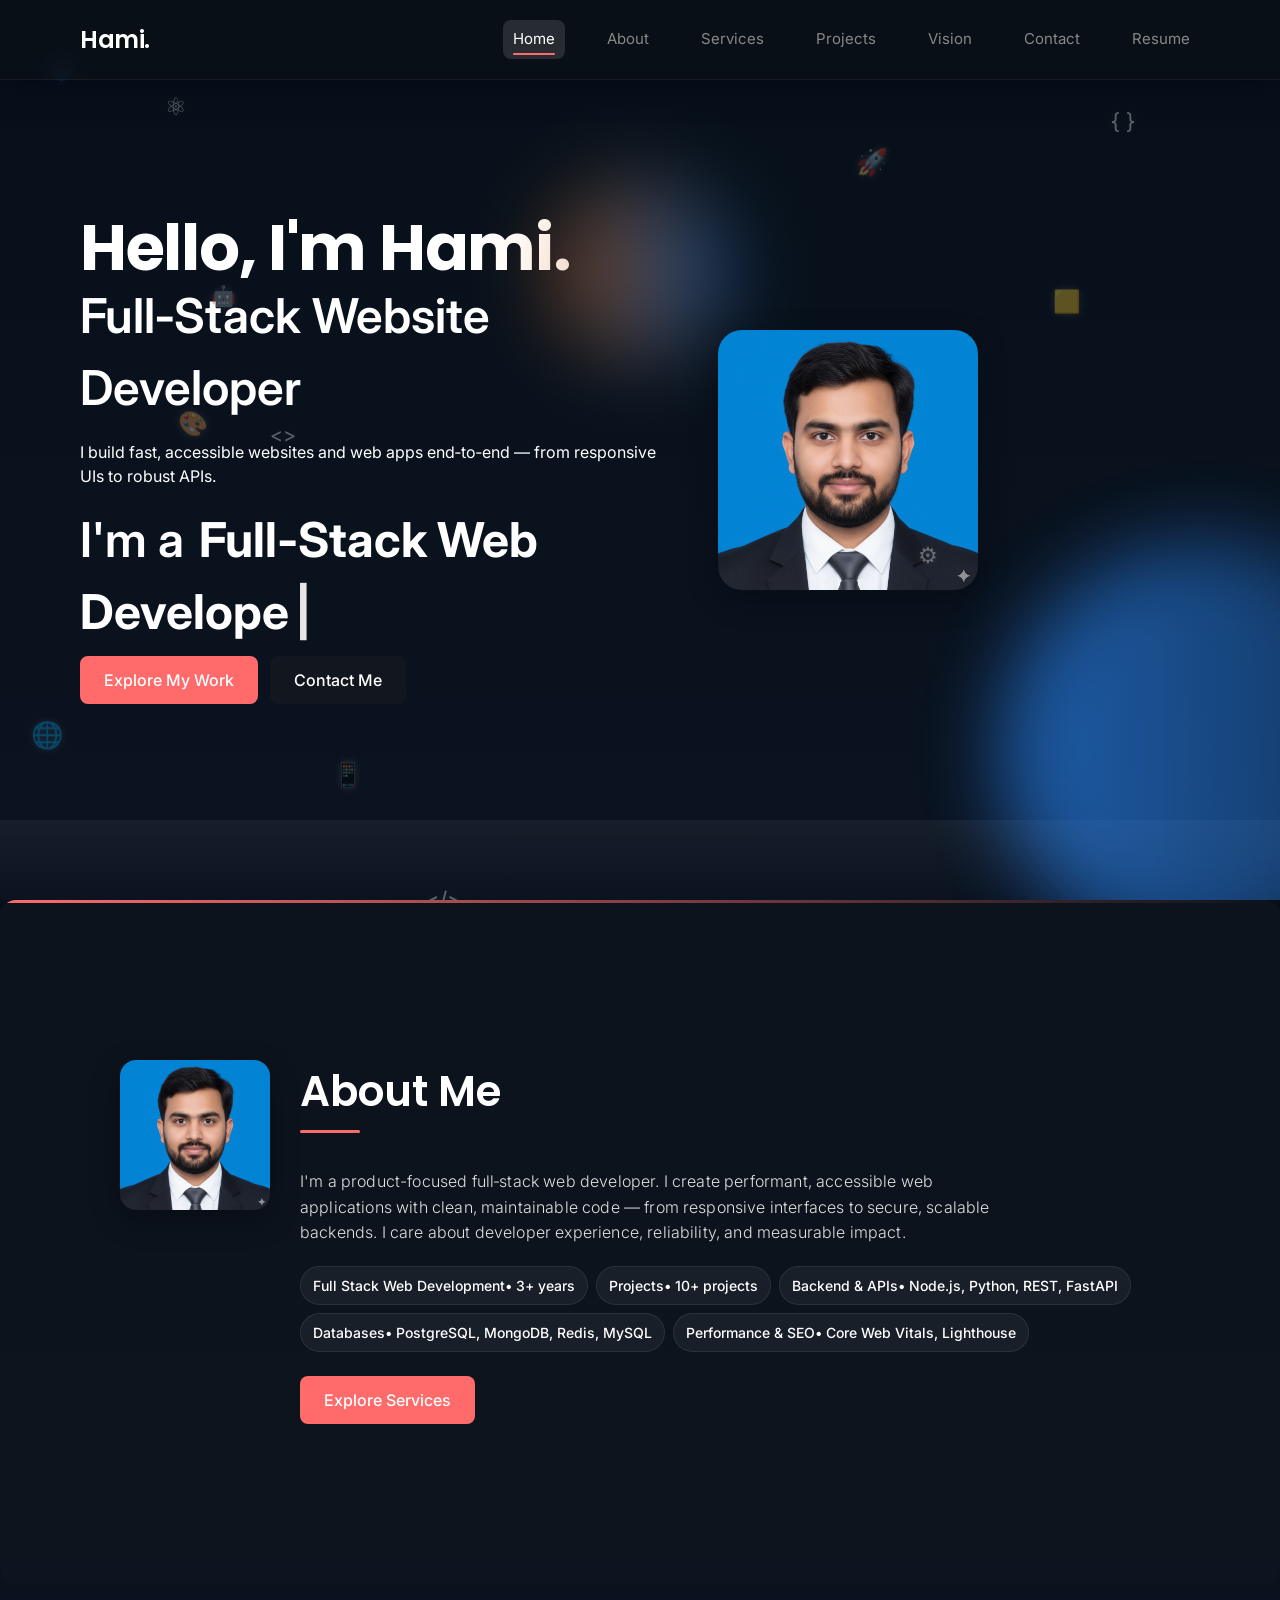
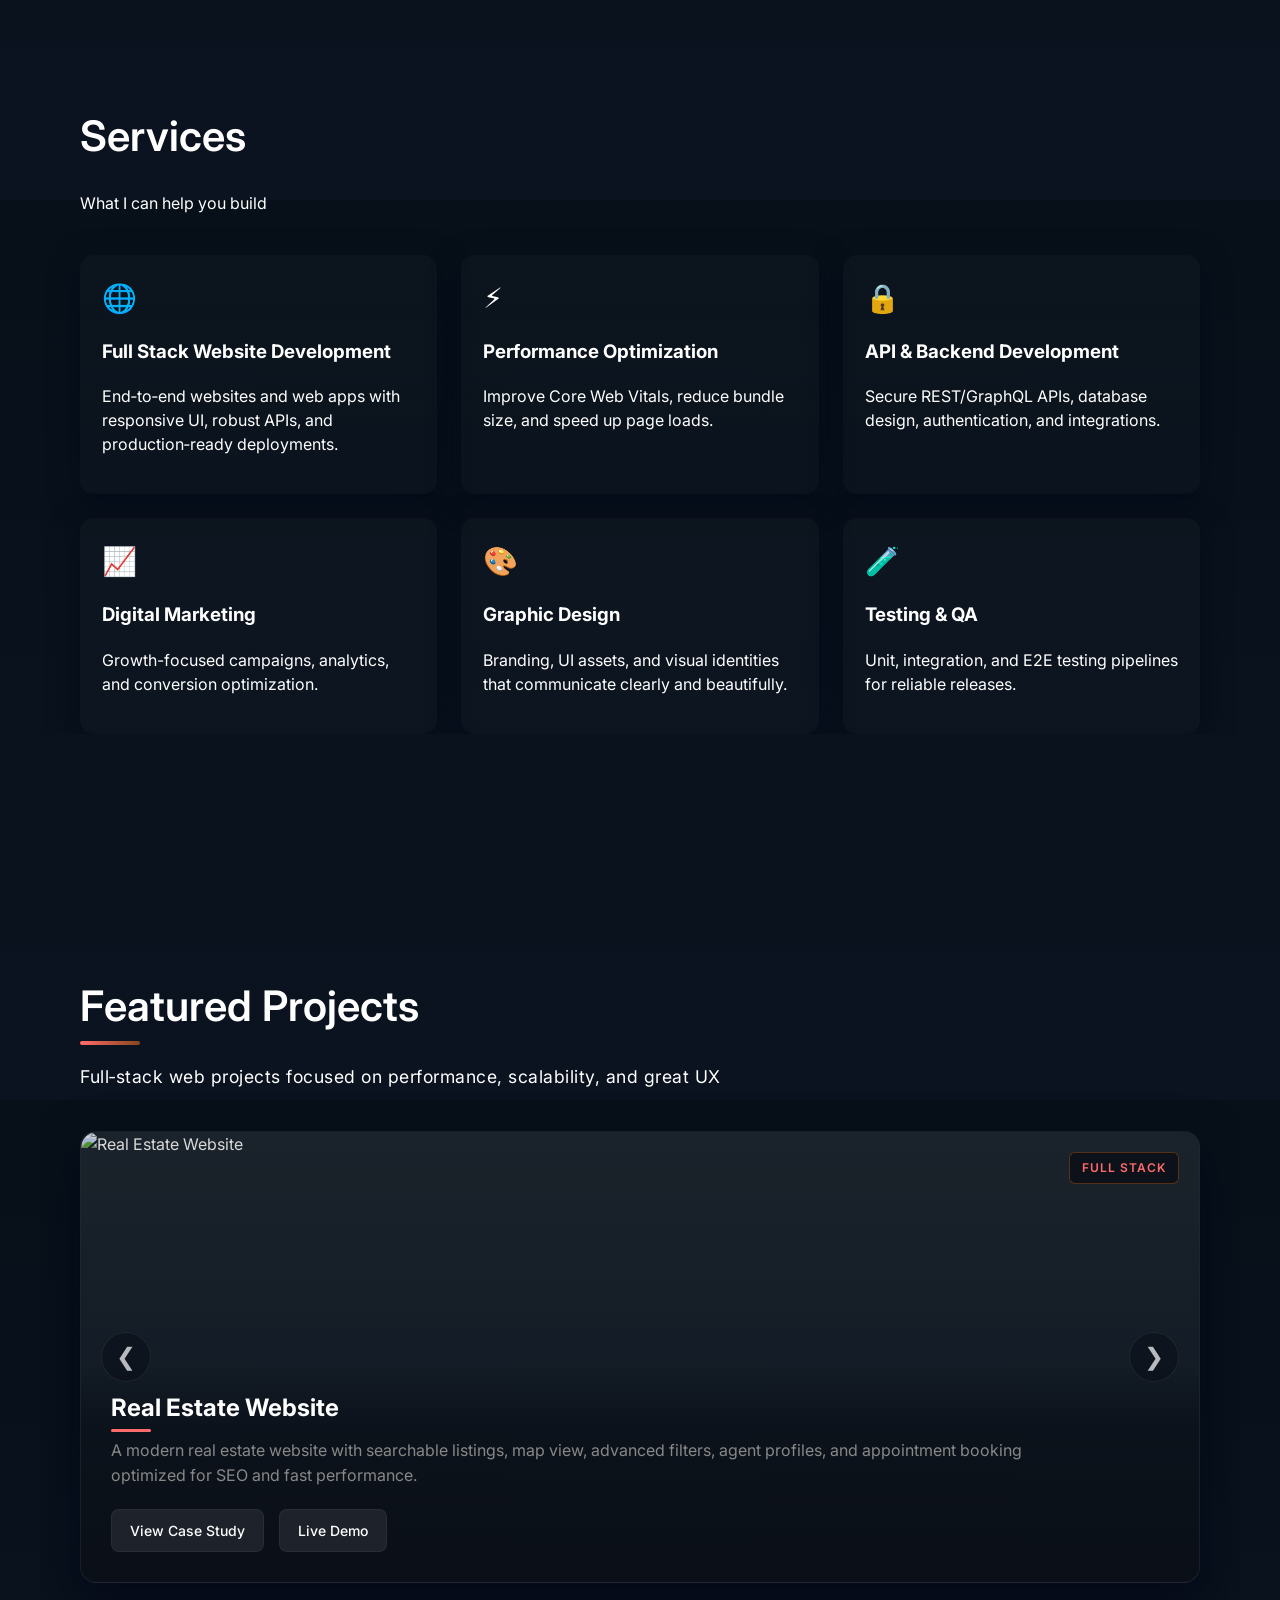
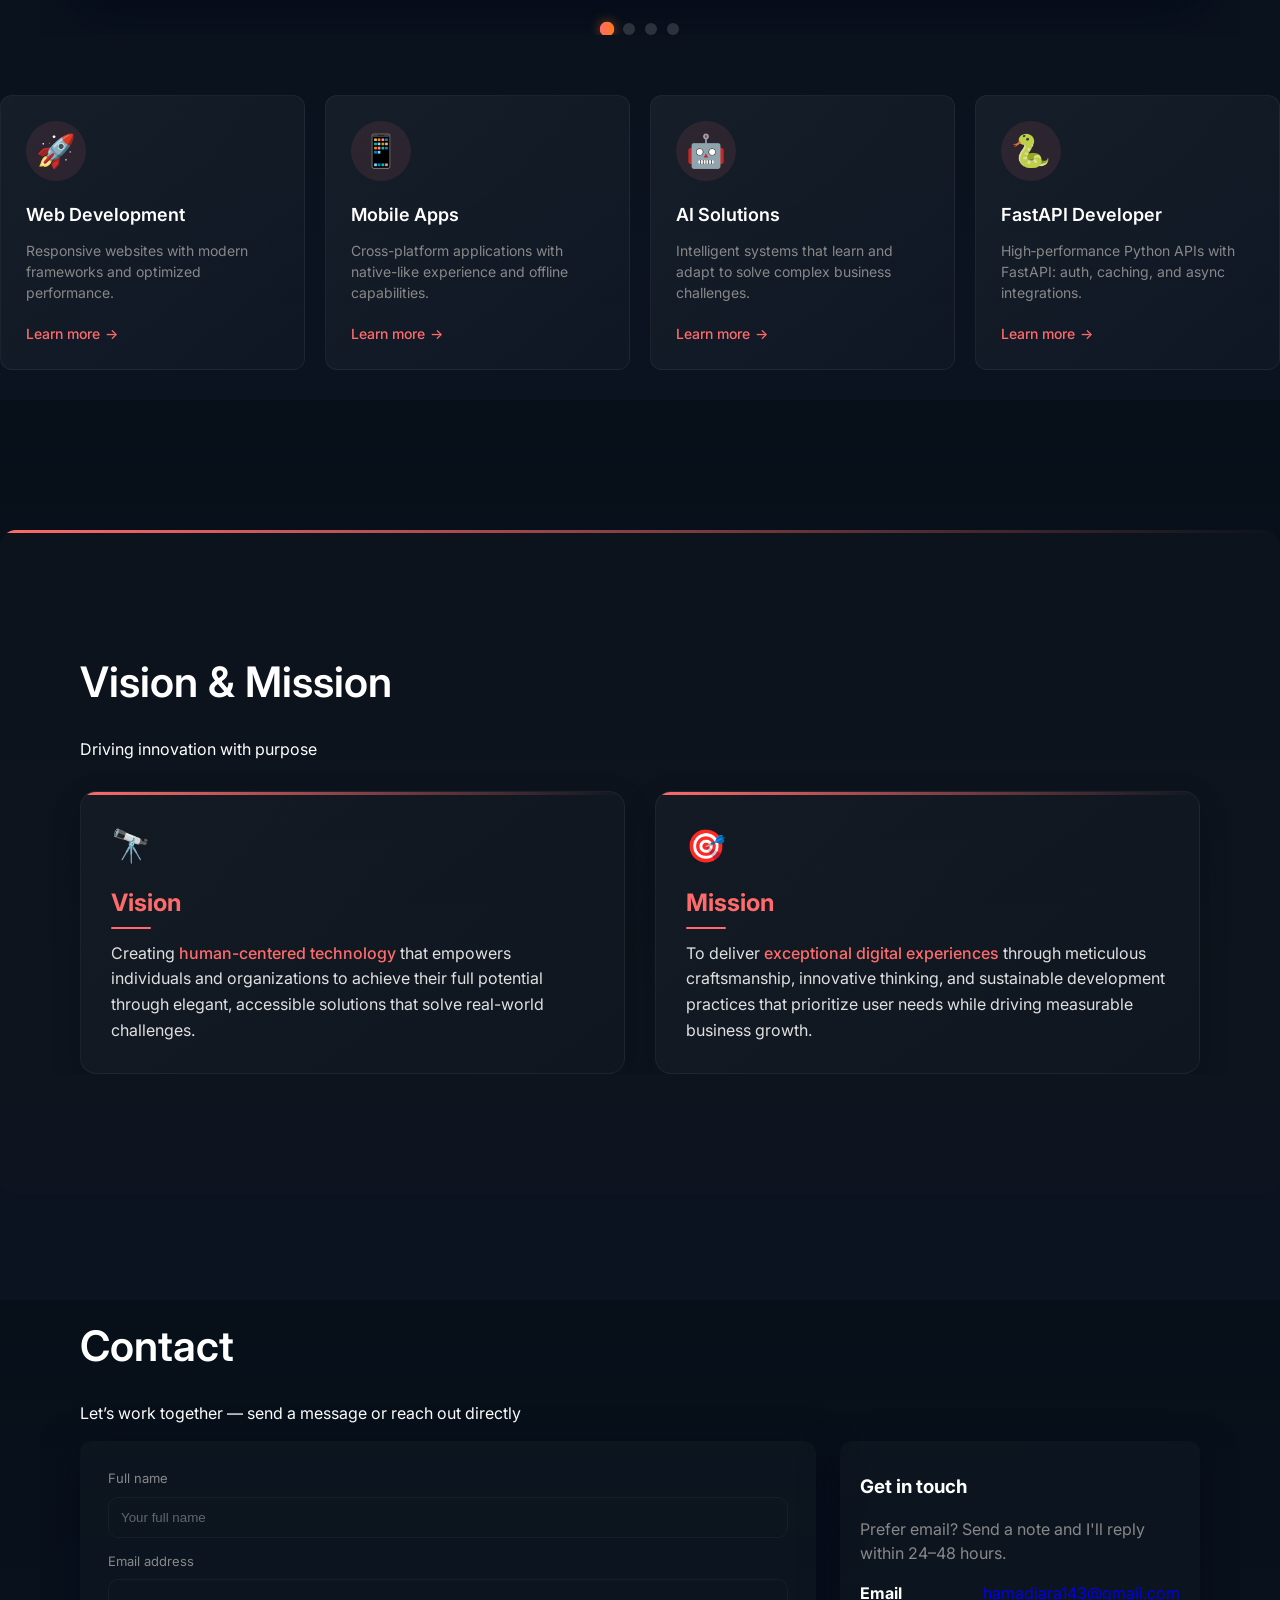
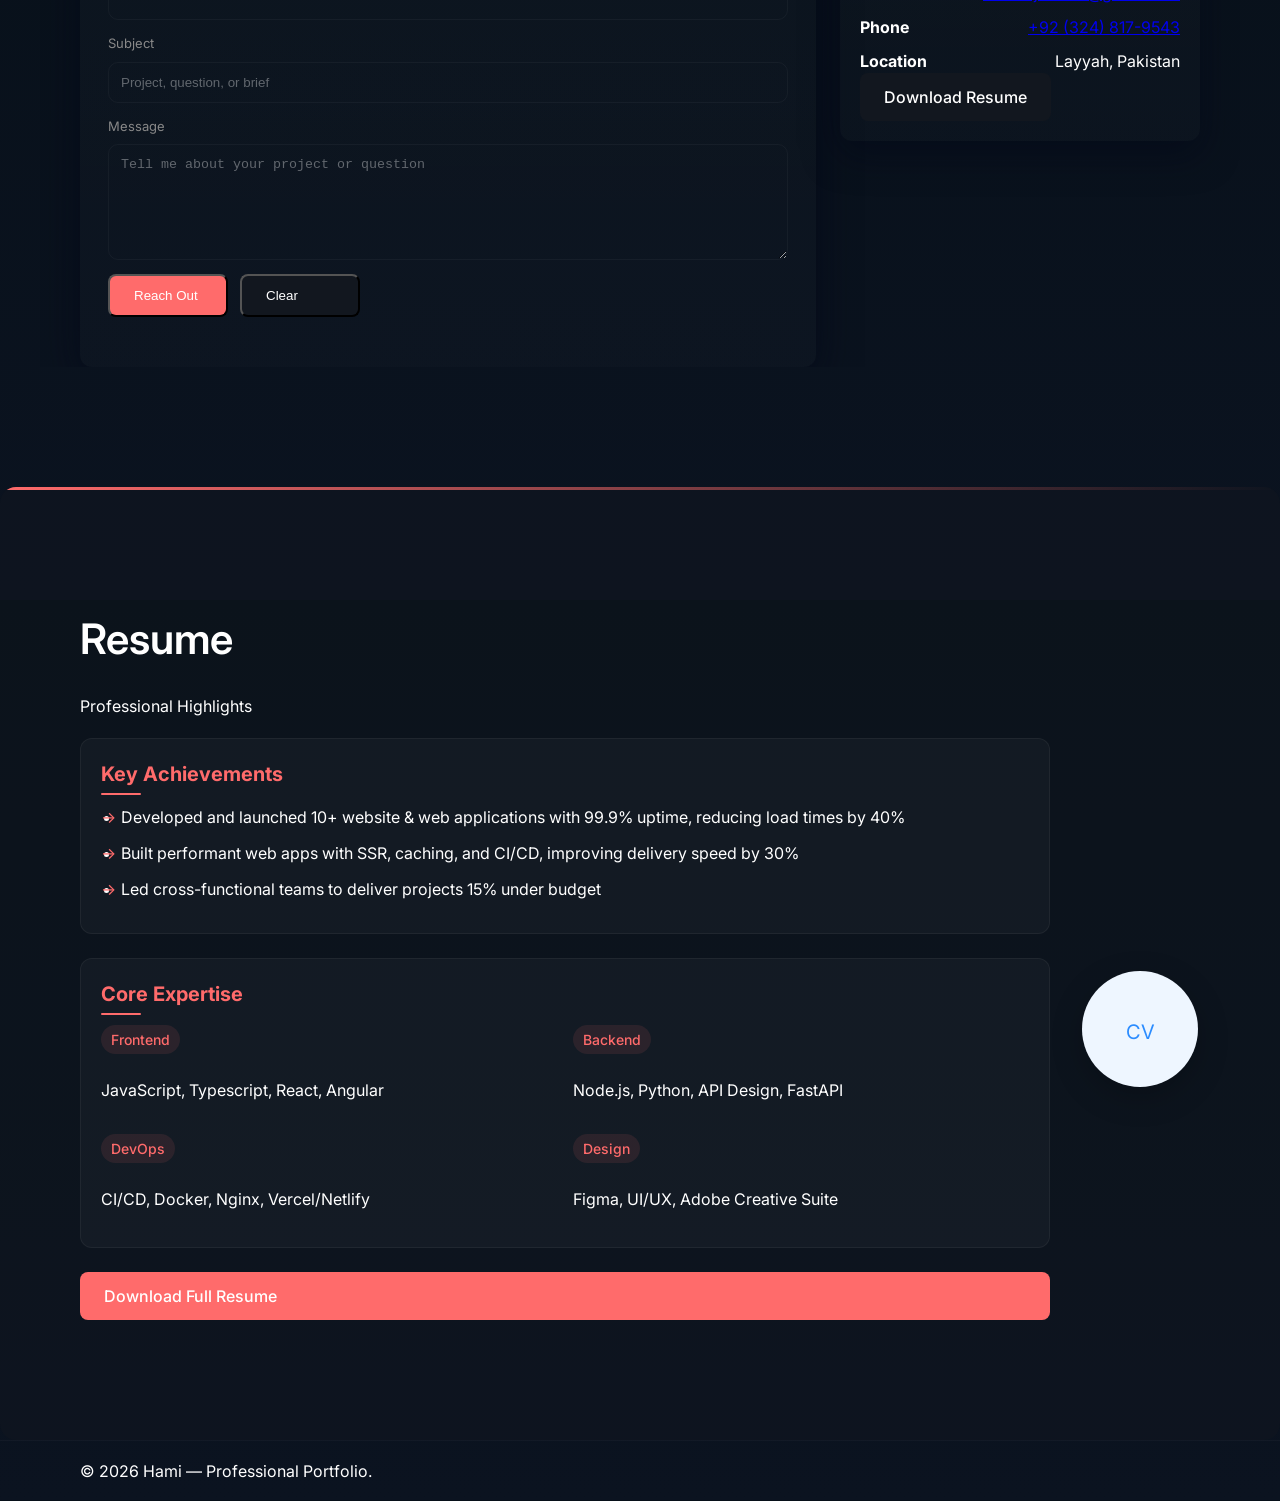
==== hamadh-main/index.html @ ce5cf619 "Add files via upload" ====
<!doctype html>
<html lang="en">
<head> 
  <meta charset="utf-8" />
  <meta name="viewport" content="width=device-width, initial-scale=1, maximum-scale=5" />
  <meta name="theme-color" content="#0a0f17" />
  <meta name="apple-mobile-web-app-capable" content="yes" />
  <meta name="apple-mobile-web-app-status-bar-style" content="black-translucent" />
  <title>Hami</title>
  <link rel="preconnect" href="https://fonts.gstatic.com" crossorigin>
  <link href="https://fonts.googleapis.com/css2?family=Inter:wght@300;400;600;700;800&family=Poppins:wght@600;700&display=swap" rel="stylesheet">
  <link rel="stylesheet" href="css/styles.css">
  <link rel="stylesheet" href="css/animations.css">
  <link rel="stylesheet" href="css/slider.css">
  <link rel="stylesheet" href="css/mobile-nav.css">
  <link rel="stylesheet" href="css/skills.css">
  <link rel="stylesheet" href="css/about.css">
  <link rel="stylesheet" href="css/button-fix.css">
  <link rel="stylesheet" href="css/responsive.css">
  <link rel="stylesheet" href="css/resume.css">
  <link rel="stylesheet" href="css/vision.css">
  <link rel="stylesheet" href="css/projects.css">
  <meta name="description" content="Professional portfolio of a Full-Stack Website Developer. Showcasing modern websites, web apps, APIs, and performance-focused development.">
</head>
<body>
  <header class="site-header">
    <div class="container header-inner">
      <a class="logo" href="#">Hami<span class="accent">.</span></a>
      <nav class="nav" id="nav">
        <a href="#hero">Home</a>
        <a href="#about">About</a>
        <a href="#services">Services</a>
        <a href="#projects">Projects</a>
        <a href="#vision">Vision</a>
        <a href="#contact">Contact</a>
        <a href="#resume" class="">Resume</a>
      </nav>
      <button class="nav-toggle" id="navToggle" aria-label="Toggle navigation">
        <span></span><span></span><span></span>
      </button>
    </div>
  </header>

  <main>
    <section id="hero" class="hero">
      <div class="container hero-inner">
        <div class="hero-copy animate" data-delay="0">
          <h1 class="headline">Hello, I'm Hami.</h1>
          <p class="subhead">Full‑Stack Website Developer</p>
          <p class="lead">I build fast, accessible websites and web apps end‑to‑end — from responsive UIs to robust APIs.</p>
          <p class="subhead small roles-wrap">I'm a <span id="roles" data-roles="Full-Stack Web Developer,Frontend Developer,Backend Developer,Web Performance Engineer"></span></p>
          <div class="hero-ctas">
            <a href="#projects" class="btn primary">Explore My Work</a>
            <a href="#contact" class="btn ghost">Contact Me</a>
          </div>
        </div>
  <div class="hero-media animate" data-delay="120">
          <!-- Profile image -->
          <img src="assets/images/hami.png" alt="Hami's profile photo" class="profile-image">
        </div>
      </div>
      <div class="hero-wave" aria-hidden="true"></div>
      <div class="hero-blobs" aria-hidden="true">
        <span class="blob b1"></span>
        <span class="blob b2"></span>
        <span class="blob b3"></span>
      </div>
    </section>

    <section id="about" class="section about">
      <div class="container section-inner about-container animate">
        <div class="about-grid">
          <div class="about-image">
            <img src="assets/images/hami.png" alt="Hami portrait" class="about-avatar" loading="lazy" decoding="async">
          </div>
          <div class="about-copy">
            <h2>About Me</h2>
            <p>I'm a product-focused full‑stack web developer. I create performant, accessible web applications with clean, maintainable code — from responsive interfaces to secure, scalable backends. I care about developer experience, reliability, and measurable impact.</p>
            <ul class="skill-list">
              <li><span class="skill-highlight">Full Stack Web Development</span> • 3+ years</li>
              <li><span class="skill-highlight">Projects</span> • 10+ projects</li>
              <li><span class="skill-highlight">Backend & APIs</span> • Node.js, Python, REST, FastAPI</li>
              <li><span class="skill-highlight">Databases</span> • PostgreSQL, MongoDB, Redis, MySQL</li>
              <li><span class="skill-highlight">Performance & SEO</span> • Core Web Vitals, Lighthouse</li>
            </ul>
            <div class="about-actions">
              <a href="#services" class="btn primary">Explore Services</a>
              <!-- <a href="assets/resume.pdf" download class="btn ghost">Download CV</a> -->
            </div>
          </div>
        </div>
      </div>
    </section>

    <section id="services" class="section services">
      <div class="container section-inner animate">
        <h2>Services</h2>
          <p class="muted">What I can help you build</p>
        <div class="services-grid">
          <!-- Each service card -->
          <article class="service-card">
            <div class="icon">🌐</div>
            <h3>Full Stack Website Development</h3>
            <p>End‑to‑end websites and web apps with responsive UI, robust APIs, and production‑ready deployments.</p>
          </article>

          <article class="service-card">
            <div class="icon">⚡</div>
            <h3>Performance Optimization</h3>
            <p>Improve Core Web Vitals, reduce bundle size, and speed up page loads.</p>
          </article>

          <article class="service-card">
            <div class="icon">🔒</div>
            <h3>API & Backend Development</h3>
            <p>Secure REST/GraphQL APIs, database design, authentication, and integrations.</p>
          </article>

          <article class="service-card">
            <div class="icon">📈</div>
            <h3>Digital Marketing</h3>
            <p>Growth-focused campaigns, analytics, and conversion optimization.</p>
          </article>

          <article class="service-card">
            <div class="icon">🎨</div>
            <h3>Graphic Design</h3>
            <p>Branding, UI assets, and visual identities that communicate clearly and beautifully.</p>
          </article>

          <article class="service-card">
            <div class="icon">🧪</div>
            <h3>Testing & QA</h3>
            <p>Unit, integration, and E2E testing pipelines for reliable releases.</p>
          </article>
        </div>
      </div>
    </section>

    <section id="projects" class="section projects">
      <div class="container section-inner animate">
        <h2>Featured Projects</h2>
        <p class="muted">Full‑stack web projects focused on performance, scalability, and great UX</p>
        <div id="projects-slider-container" class="projects-slider-container">
          <div id="projects-slider" class="projects-slider">
            <div class="project-slide">
              <span class="project-type">Full Stack</span>
              <img src="[data-uri]" data-src="assets/images/tbd.png" alt="Real Estate Website" loading="lazy">
              <div class="project-content">
                <h3>Real Estate Website</h3>
                <p>A modern real estate website with searchable listings, map view, advanced filters, agent profiles, and appointment booking optimized for SEO and fast performance.</p>
                <div class="project-links">
                  <a href="https://tbdrestrategies.com/" target="_blank">View Case Study</a>
                  <a href="https://tbdrestrategies.com/" target="_blank">Live Demo</a>
                </div>
              </div>
            </div>

            <div class="project-slide">
              <span class="project-type">Web App</span>
              <img src="[data-uri]" data-src="assets/images/qualityclots.png" alt="QualityClots Clothing App" loading="lazy">
              <div class="project-content">
                <h3>Clothing App</h3>
                <p>A full‑stack, fully responsive clothing e‑commerce app with an admin dashboard for managing products, orders, and inventory.</p>
                <div class="project-links">
                  <a href="https://qualityclothings.com/" target="_blank">Interactive Demo</a>
                  <a href="https://qualityclothings.com/" target="_blank">Technical Overview</a>
                </div>
              </div>
            </div>

            <div class="project-slide">
              <span class="project-type">Platform</span>
              <img src="[data-uri]" data-src="assets/images/salescrm.jpg" alt="Sales CRM" loading="lazy">
              <div class="project-content">
                <h3>Sales CRM</h3>
                <p>An advanced CRM platform with pipelines, contacts, deals, automation, analytics, and role‑based access.</p>
                <div class="project-links">
                  <a href="https://salescrm.gocloudee.com/" target="_blank">Case Study</a>
                  <a href="https://salescrm.gocloudee.com/" target="_blank">Solution Architecture</a>
                </div>
              </div>
            </div>
            
            <div class="project-slide">
              <span class="project-type">Mobile App</span>
              <img src="[data-uri]" data-src="assets/images/student_portal.jpg" alt="Student Portal" loading="lazy">
              <div class="project-content">
                <h3>Student Portal</h3>
                <p>A student portal platform to manage student data, schedules, results, and bookings for online classes with seamless, responsive experience.</p>
                <div class="project-links">
                  <a href="#" target="_blank">App Store</a>
                  <a href="#" target="_blank">Development Journey</a>
                </div>
              </div>
            </div>

          
          </div>
          <!-- Navigation arrows and dots will be added by JavaScript -->
        </div>
      </div>
      
      <!-- Small Project Cards -->
      <div class="project-cards-container animate" data-delay="150">
        <div class="project-card">
          <div class="card-icon">🚀</div>
          <h3>Web Development</h3>
          <p>Responsive websites with modern frameworks and optimized performance.</p>
          <a href="#" class="card-link">Learn more</a>
        </div>
        
        <div class="project-card">
          <div class="card-icon">📱</div>
          <h3>Mobile Apps</h3>
          <p>Cross-platform applications with native-like experience and offline capabilities.</p>
          <a href="#" class="card-link">Learn more</a>
        </div>
        
        <div class="project-card">
          <div class="card-icon">🤖</div>
          <h3>AI Solutions</h3>
          <p>Intelligent systems that learn and adapt to solve complex business challenges.</p>
          <a href="#" class="card-link">Learn more</a>
        </div>
        
        <div class="project-card">
          <div class="card-icon">🐍</div>
          <h3>FastAPI Developer</h3>
          <p>High‑performance Python APIs with FastAPI: auth, caching, and async integrations.</p>
          <a href="#" class="card-link">Learn more</a>
        </div>
      </div>
    </section>

    <section id="vision" class="section vision">
      <div class="container section-inner animate">
        <h2>Vision & Mission</h2>
        <p class="muted">Driving innovation with purpose</p>
        <div class="vision-grid">
          <div class="vision-card">
            <span class="vision-icon">🔭</span>
            <h3>Vision</h3>
            <p>Creating <span class="vision-highlight">human-centered technology</span> that empowers individuals and organizations to achieve their full potential through elegant, accessible solutions that solve real-world challenges.</p>
          </div>
          <div class="vision-card">
            <span class="vision-icon">🎯</span>
            <h3>Mission</h3>
            <p>To deliver <span class="vision-highlight">exceptional digital experiences</span> through meticulous craftsmanship, innovative thinking, and sustainable development practices that prioritize user needs while driving measurable business growth.</p>
          </div>
        </div>
      </div>
    </section>

    <section id="contact" class="section contact">
      <div class="container section-inner animate">
        <h2>Contact</h2>
        <p class="muted">Let’s work together — send a message or reach out directly</p>
        <div class="contact-grid">
          <div class="contact-card">
            <form id="contactForm" class="contact-form" novalidate>
              <div class="form-row">
                <label for="name">Full name</label>
                <input id="name" name="name" placeholder="Your full name" required />
              </div>

              <div class="form-row">
                <label for="email">Email address</label>
                <input id="email" name="email" type="email" placeholder="" required />
              </div>

              <div class="form-row">
                <label for="subject">Subject</label>
                <input id="subject" name="subject" placeholder="Project, question, or brief" />
              </div>

              <div class="form-row">
                <label for="message">Message</label>
                <textarea id="message" name="message" rows="6" placeholder="Tell me about your project or question" required></textarea>
              </div>

              <div class="form-actions">
                <button class="btn primary" type="submit">Reach Out</button>
                <button type="button" class="btn ghost" id="clearForm">Clear</button>
              </div>

              <div id="formMsg" class="form-msg" aria-live="polite"></div>
            </form>
          </div>

          <aside class="contact-details">
            <div class="details-card">
              <img src="assets/resume.pdf" alt="resume badge" class="details-avatar" aria-hidden="true" />
              <h3>Get in touch</h3>
              <p class="muted">Prefer email? Send a note and I'll reply within 24–48 hours.</p>
              <div class="contact-lines">
                <div class="line"><strong>Email</strong><a href="mailto:youremail@example.com">hamadjara143@gmail.com</a></div>
                <div class="line"><strong>Phone</strong><a href="tel:+1234567890">+92 (324) 817-9543</a></div>
                <div class="line"><strong>Location</strong><span>Layyah, Pakistan</span></div>
              </div>

              <!-- <div class="socials">
                <a href="#" target="_blank" aria-label="LinkedIn" class="social">LinkedIn</a>
                <a href="#" target="_blank" aria-label="GitHub" class="social">GitHub</a>
                <a href="#" target="_blank" aria-label="Twitter" class="social">Twitter</a>
              </div> -->

              <a href="assets/resume.pdf" download class="btn ghost">Download Resume</a>
            </div>
          </aside>
        </div>
      </div>
    </section>

    <section id="resume" class="section resume">
      <div class="container section-inner animate">
        <h2>Resume</h2>
        <p class="muted">Professional Highlights</p>
        <div class="resume-grid">
          <div class="resume-content">
            <div class="resume-item">
              <h3>Key Achievements</h3>
              <ul class="achievement-list">
                <li>Developed and launched 10+ website & web applications with 99.9% uptime, reducing load times by 40%</li>
                <li>Built performant web apps with SSR, caching, and CI/CD, improving delivery speed by 30%</li>
                <li>Led cross-functional teams to deliver projects 15% under budget</li>
              </ul>
            </div>
            <div class="resume-item">
              <h3>Core Expertise</h3>
              <div class="expertise-grid">
                <div>
                  <span class="expertise-label">Frontend</span>
                  <p>JavaScript, Typescript, React, Angular</p>
                </div>
                <div>
                  <span class="expertise-label">Backend</span>
                  <p>Node.js, Python, API Design, FastAPI</p>
                </div>
                <div>
                  <span class="expertise-label">DevOps</span>
                  <p>CI/CD, Docker, Nginx, Vercel/Netlify</p>
                </div>
                <div>
                  <span class="expertise-label">Design</span>
                  <p>Figma, UI/UX, Adobe Creative Suite</p>
                </div>
              </div>
            </div>
            <a href="assets/resume.pdf" download class="btn primary">Download Full Resume</a>
          </div>
          <div class="resume-image">
            <svg viewBox="0 0 120 120" class="resume-badge" xmlns="http://www.w3.org/2000/svg">
              <circle cx="60" cy="60" r="58" fill="#eef6ff"/>
              <text x="60" y="70" font-size="20" text-anchor="middle" fill="#2b8cff">CV</text>
            </svg>
          </div>
        </div>
      </div>
    </section>

  </main>

  <footer class="site-footer">
    <div class="container footer-inner">
      <!-- <div class="footer-links">
        <a href="#">LinkedIn</a>
        <a href="#">GitHub</a>
        <a href="#">Blog</a>
      </div> -->
      <div class="footer-copy">© <span id="year"></span> Hami — Professional Portfolio.</div>
    </div>
  </footer>

  <script src="js/script.js" defer></script>
  <script src="js/animations.js" defer></script>
  <script src="js/slider.js" defer></script>
  <script src="js/mobile-nav.js" defer></script>
  <script src="js/responsive-images.js" defer></script>
</body>
</html>
---- hamadh-main/css/styles.css ----
:root{
  --bg:#0a0f17;
  --card:#12171f;
  --text:#ffffff;
  --muted:#888888;
  --accent:#ff6b6b;
  --glass: rgba(255,255,255,0.03);
  --radius:8px;
  --max-w:1200px;
  --header-height:80px;
}
*{box-sizing:border-box}
html,body{height:100%}
body{
  margin:0;
  font-family:'Inter', system-ui, -apple-system, 'Segoe UI', Roboto, 'Helvetica Neue', Arial;
  background:linear-gradient(180deg,#071019 0%, #0b1320 100%);
  color:var(--text);
  -webkit-font-smoothing:antialiased;
  -moz-osx-font-smoothing: grayscale;
  scroll-behavior:smooth;
  overflow-x: hidden;
  width: 100%;
  line-height: 1.5;
}
.container{
  max-width:var(--max-w);
  margin:0 auto;
  padding:0 20px;
  width: 100%;
  box-sizing: border-box;
  overflow-x: hidden;
}
.site-header{
  position:fixed;
  top:0;
  left:0;
  right:0;
  height:var(--header-height);
  backdrop-filter:blur(10px);
  background:rgba(10,15,23,0.8);
  z-index:40;
  border-bottom:1px solid rgba(255,255,255,0.05);
}
.header-inner{
  display:flex;
  align-items:center;
  justify-content:space-between;
  height:100%;
}
.logo{
  font-family:'Poppins',sans-serif;
  font-weight:600;
  font-size:24px;
  color:var(--text);
  text-decoration:none;
  letter-spacing:-0.02em;
}
/* header */
.site-header{box-shadow:0 6px 24px rgba(2,6,23,0.6)}
.nav{display:flex;gap:16px;align-items:center}
.nav a{color:var(--muted);text-decoration:none;padding:8px 10px;border-radius:8px}
.nav a:hover{color:#fff;background:var(--glass)}
.nav-toggle{display:none;background:none;border:0;color:inherit}
.nav-toggle span{display:block;width:22px;height:2px;background:#fff;margin:4px 0;border-radius:2px}
.nav{
  display:flex;
  gap:32px;
  align-items:center;
}
.nav a{
  color:var(--muted);
  text-decoration:none;
  font-size:15px;
  transition:color 0.2s ease;
}
.nav a:hover{
  color:var(--text);
}
.nav a.active,
.nav a[aria-current="page"]{
  color:#ffffff !important;
  background:rgba(255,255,255,0.12);
  position:relative;
}
.nav a.active:hover,
.nav a[aria-current="page"]:hover{
  color:#ffffff !important;
  background:rgba(255,255,255,0.14);
}
.nav a.active::after,
.nav a[aria-current="page"]::after{
  content:"";
  position:absolute;
  left:10px;
  right:10px;
  bottom:4px;
  height:2px;
  background:var(--accent);
  border-radius:2px;
}
/* Keep button look, but accent underline when active */
.nav a.btn.active,
.nav a.btn[aria-current="page"]{
  box-shadow:inset 0 -2px 0 var(--accent);
}
/* Avoid double underline on button-style link (e.g., Resume) */
.nav a.btn.active::after,
.nav a.btn[aria-current="page"]::after{
  content:none;
}
/* Ensure no pseudo-underline ever renders on button-style nav link */
.nav a.btn::after{content:none !important}
.btn{
  display:inline-flex;
  align-items:center;
  padding:12px 24px;
  border-radius:var(--radius);
  text-decoration:none;
  font-weight:500;
  transition:all 0.3s ease;
  white-space: nowrap;
  overflow: hidden;
  text-overflow: ellipsis;
  max-width: 100%;
  box-sizing: border-box;
}
.btn.primary{
  background:var(--accent);
  color:var(--text);
}
.btn.ghost{
  background:var(--card);
  color:var(--text);
}
.btn:hover{
  transform:translateY(-2px);
}
.hero-ctas{
  display:flex;
  gap:16px;
}
.hero{
  min-height:100vh;
  padding:var(--header-height) 0 60px;
  display:flex;
  align-items:center;
  position:relative;
  overflow:hidden;
}
.hero-inner{
  display:grid;
  grid-template-columns:1.2fr 1fr;
  gap:60px;
  align-items:center;
  width: 100%;
}
.hero-content{
  position:relative;
  z-index:1;
}
.headline{
  font-family:'Poppins',sans-serif;
  font-size:64px;
  margin:0;
  line-height:1;
  letter-spacing:-0.02em;
}
.headline .accent{
  color:var(--accent);
}
.subhead{
  font-size:48px;
  margin:0 0 8px;
  font-weight:600;
  color:var(--text);
}
.title{
  font-size:32px;
  color:var(--muted);
  margin-bottom:32px;
}
.tech-stack{
  display:flex;
  flex-wrap:wrap;
  gap:16px;
  margin-top:48px;
}
.tech-item{
  padding:8px 16px;
  background:var(--card);
  border-radius:var(--radius);
  color:var(--muted);
  font-size:14px;
  transition:all 0.3s ease;
}
.tech-item:hover{
  color:var(--text);
  background:rgba(255,107,107,0.1);
}
.hero-image{
  position:relative;
}
img, svg, video, canvas, picture{
  max-width:100%;
  height:auto;
  display:block;
}
.profile-img{
  width:100%;
  height:auto;
  border-radius:24px;
  position:relative;
  z-index:1;
}

.profile-svg{
  width:100%;
  height:auto;
  border-radius:24px;
  position:relative;
  z-index:1;
}

.profile-image{
  width:100%;
  height:auto;
  border-radius:24px;
  position:relative;
  z-index:1;
  object-fit: cover;
  aspect-ratio: 1/1;
  box-shadow: 0 10px 30px rgba(0,0,0,0.3);
}
.image-shapes{
  position:absolute;
  inset:0;
  pointer-events:none;
}
.shape{
  position:absolute;
  opacity:0.5;
}
.shape.circle{
  width:200px;
  height:200px;
  border:2px solid var(--accent);
  border-radius:50%;
  top:-20px;
  right:-20px;
}
.shape.triangle{
  width:0;
  height:0;
  border-left:100px solid transparent;
  border-right:100px solid transparent;
  border-bottom:150px solid rgba(255,107,107,0.1);
  bottom:-20px;
  left:-20px;
  transform:rotate(-30deg);
}
.hero-ctas{display:flex;gap:12px}
.hero-media{width:260px;height:260px;display:flex;align-items:center;justify-content:center}
.profile-svg{width:100%;height:auto;border-radius:16px;box-shadow:0 10px 30px rgba(11,18,32,0.24)}
.hero-wave{position:absolute;inset:auto 0 0 0;height:80px;background:linear-gradient(180deg, rgba(255,255,255,0.05), transparent)}
.hero-blobs{position:absolute;inset:0;pointer-events:none}
.blob{position:absolute;display:block;border-radius:999px;filter:blur(40px);opacity:0.9;transform:translateZ(0)}
.b1{width:360px;height:360px;left:-80px;top:-100px;background:linear-gradient(90deg,var(--accent1),rgba(255,122,24,0.4));animation:blobMove 12s linear infinite}
.b2{width:420px;height:420px;right:-140px;bottom:-60px;background:linear-gradient(90deg,rgba(43,140,255,0.7),rgba(43,140,255,0.3));animation:blobMove 14s linear infinite;animation-direction:reverse}
.b3{width:180px;height:180px;left:50%;top:20%;background:linear-gradient(90deg,rgba(255,122,24,0.7),rgba(43,140,255,0.7));opacity:0.6;transform:translateX(-50%);animation:blobMove 10s linear infinite}

@keyframes blobMove{0%{transform:translate3d(0,0,0) scale(1)}50%{transform:translate3d(8px,12px,0) scale(1.04)}100%{transform:translate3d(0,0,0) scale(1)}}
.section{
  padding:120px 0;
}
.section h2{
  font-size:42px;
  margin:0 0 24px;
  font-weight:600;
}
.about p{
  font-size:18px;
  line-height:1.6;
  color:var(--muted);
  max-width:720px;
  margin-bottom:48px;
}
.stats{
  display:grid;
  grid-template-columns:repeat(3, 1fr);
  gap:32px;
  margin-bottom:64px;
}
.stat{
  display:flex;
  align-items:baseline;
  gap:4px;
}
.stat .number{
  font-size:48px;
  font-weight:700;
  color:var(--text);
}
.stat .plus,
.stat .percent{
  color:var(--accent);
  font-size:24px;
  font-weight:600;
}
.stat .label{
  color:var(--muted);
  margin-top:8px;
}
.services-list{
  display:flex;
  flex-direction:column;
  gap:24px;
}
.service-item{
  display:flex;
  align-items:center;
  gap:16px;
  padding:24px;
  background:var(--card);
  border-radius:var(--radius);
  transition:all 0.3s ease;
}
.service-item:hover{
  transform:translateX(8px);
}
.service-icon{
  font-size:24px;
}
.service-title{
  font-size:18px;
  font-weight:500;
}
.about-grid{display:grid;grid-template-columns:140px 1fr;gap:24px;align-items:center}
.about-avatar{width:120px;height:120px}
.skill-list{display:flex;flex-wrap:wrap;gap:10px;margin:12px 0;padding:0;list-style:none}
.skill-list li{background:rgba(255,255,255,0.03);padding:8px 12px;border-radius:999px;font-size:14px}
.services-grid{display:grid;grid-template-columns:repeat(auto-fill, minmax(280px, 1fr));gap:24px;margin-top:40px;width: 100%;}
.service-card{background:linear-gradient(180deg, rgba(255,255,255,0.02), rgba(255,255,255,0.01));padding:22px;border-radius:14px;min-height:150px;box-shadow:0 8px 30px rgba(2,6,23,0.55)}
.service-card .icon{font-size:28px;margin-bottom:10px;transition:transform 200ms, color 200ms}
.projects-wrap{display:flex;align-items:center;gap:12px}
.carousel{display:flex;overflow:hidden;width:100%;gap:12px}
.slide{min-width:100%;flex-shrink:0;background:linear-gradient(180deg, rgba(255,255,255,0.02), rgba(255,255,255,0.01));border-radius:12px;overflow:hidden;box-shadow:0 10px 40px rgba(2,6,23,0.7)}
.slide img{width:100%;height:auto;display:block}
.slide-info{padding:14px}
.carousel-btn{background:rgba(255,255,255,0.04);border:0;color:#fff;padding:12px;border-radius:10px;min-width:44px}
.vision-grid{display:flex;gap:18px}
.vision-card{background:rgba(255,255,255,0.02);padding:18px;border-radius:12px}
.contact-grid{display:grid;grid-template-columns:1fr 360px;gap:24px;align-items:start}
.contact-card{background:linear-gradient(180deg, rgba(255,255,255,0.02), rgba(255,255,255,0.01));padding:28px;border-radius:12px;box-shadow:0 12px 40px rgba(2,6,23,0.6)}
.contact-form{display:flex;flex-direction:column;gap:14px}
.contact-form .form-row{display:flex;flex-direction:column;gap:8px}
.contact-form label{font-size:13px;color:var(--muted)}
.contact-form input,.contact-form textarea{padding:12px;border-radius:10px;border:1px solid rgba(255,255,255,0.04);background:transparent;color:var(--text);outline:none}
.contact-form input::placeholder,.contact-form textarea::placeholder{color:rgba(255,255,255,0.35)}
.contact-form input:focus,.contact-form textarea:focus{box-shadow:0 6px 20px rgba(0,0,0,0.6), 0 0 0 4px rgba(255,107,107,0.06);border-color:rgba(255,107,107,0.2)}
.form-actions{display:flex;gap:12px;align-items:center}
.contact-details .details-card{background:linear-gradient(180deg, rgba(255,255,255,0.02), rgba(255,255,255,0.01));padding:20px;border-radius:12px;box-shadow:0 12px 36px rgba(2,6,23,0.5)}
.details-card h3{margin-top:12px;margin-bottom:6px}
.details-card .muted{color:var(--muted)}
.contact-lines{margin-top:12px;display:flex;flex-direction:column;gap:10px}
.contact-lines .line{display:flex;justify-content:space-between;gap:8px}
.socials{display:flex;gap:8px;margin:16px 0}
.social{padding:8px 12px;background:transparent;border:1px solid rgba(255,255,255,0.04);border-radius:8px;color:var(--text);text-decoration:none}
.details-avatar{display:none}
.resume-grid{display:flex;align-items:center;gap:18px}
.resume-badge{width:120px;height:120px}
.site-footer{padding:18px 0;background:transparent;border-top:1px solid rgba(255,255,255,0.03)}
.footer-inner{display:flex;justify-content:space-between;align-items:center}
.footer-links a{color:var(--muted);text-decoration:none;margin-right:12px}
.form-msg{margin-top:8px;color:var(--accent2)}
/* Animations */
.animate{opacity:0;transform:translateY(10px) scale(0.995);transition:opacity 680ms cubic-bezier(.2,.9,.2,1),transform 680ms cubic-bezier(.2,.9,.2,1)}
.animate.in-view{opacity:1;transform:none}
.animate[data-delay]{transition-delay: var(--delay-ms, 0ms)}

/* typing cursor */
#roles{font-weight:700;padding-left:4px}
#roles::after{content:"|";display:inline-block;margin-left:6px;opacity:0.9;animation:blink 950ms steps(1) infinite}
@keyframes blink{50%{opacity:0}}
.btn:hover{transform:translateY(-2px);transition:transform 180ms}
.service-card:hover{transform:translateY(-8px) scale(1.01);transition:transform 220ms}
.service-card:hover .icon{transform:scale(1.08)}
.carousel{transition:transform 480ms cubic-bezier(.2,.8,.2,1)}

/* Responsive */
@media (max-width: 1024px){
  .hero-inner{
    grid-template-columns: 1fr;
    gap:40px;
  }
  .hero-image{
    order:-1;
    max-width:500px;
    margin:0 auto;
  }
  .headline{
    font-size:48px;
  }
  .subhead{
    font-size:36px;
  }
  .title{
    font-size:24px;
  }
}

@media (max-width: 768px){
  .nav{
    display:none;
  }
  .nav-toggle{
    display:block;
  }
  .stats{
    grid-template-columns:1fr;
    gap:24px;
  }
  .hero{
    padding-top:calc(var(--header-height) + 40px);
  }
  .section{
    padding:80px 0;
  }
  .section h2{
    font-size:36px;
  }
}

@media (max-width: 480px){
  .headline{
    font-size:36px;
  }
  .subhead{
    font-size:28px;
  }
  .title{
    font-size:20px;
  }
  .hero-ctas{
    flex-direction:column;
  }
  .tech-stack{
    gap:12px;
  }
  .tech-item{
    font-size:13px;
  }
}
---- hamadh-main/css/animations.css ----
/* animations.css - Styles for floating icons and cursor effects */

/* Floating Icons */
.floating-icons-container {
  position: absolute;
  top: 0;
  left: 0;
  width: 100%;
  height: 100%;
  overflow: hidden;
  pointer-events: none; /* Don't interfere with clicks */
  z-index: 1; /* Above background, below content */
  opacity: 0.7;
}

.floating-icon {
  position: absolute;
  display: flex;
  align-items: center;
  justify-content: center;
  animation: float 25s linear infinite;
  opacity: 0.5;
  filter: blur(0.5px);
  text-shadow: 0 0 10px rgba(255, 255, 255, 0.3);
  will-change: transform; /* Performance optimization */
}

/* Different animation paths for variety */
.floating-icon:nth-child(odd) {
  animation-name: float-1;
}

.floating-icon:nth-child(even) {
  animation-name: float-2;
}

.floating-icon:nth-child(3n) {
  animation-name: float-3;
}

.floating-icon:nth-child(3n+1) {
  animation-name: float-4;
}

/* Floating animations */
@keyframes float-1 {
  0% { transform: translate(0, 0) rotate(0deg); }
  25% { transform: translate(10vw, 15vh) rotate(90deg); }
  50% { transform: translate(20vw, 5vh) rotate(180deg); }
  75% { transform: translate(10vw, -10vh) rotate(270deg); }
  100% { transform: translate(0, 0) rotate(360deg); }
}

@keyframes float-2 {
  0% { transform: translate(0, 0) rotate(0deg); }
  25% { transform: translate(-15vw, 10vh) rotate(-90deg); }
  50% { transform: translate(-5vw, 20vh) rotate(-180deg); }
  75% { transform: translate(-10vw, 5vh) rotate(-270deg); }
  100% { transform: translate(0, 0) rotate(-360deg); }
}

@keyframes float-3 {
  0% { transform: translate(0, 0) scale(1); }
  33% { transform: translate(15vw, 15vh) scale(1.1); }
  66% { transform: translate(-15vw, 10vh) scale(0.9); }
  100% { transform: translate(0, 0) scale(1); }
}

@keyframes float-4 {
  0% { transform: translate(0, 0) scale(1) rotate(0deg); }
  33% { transform: translate(-10vw, -15vh) scale(1.1) rotate(120deg); }
  66% { transform: translate(15vw, -10vh) scale(0.9) rotate(240deg); }
  100% { transform: translate(0, 0) scale(1) rotate(360deg); }
}

/* Cursor Bubbles */
.bubble-container {
  position: fixed;
  top: 0;
  left: 0;
  width: 100%;
  height: 100%;
  pointer-events: none; /* Don't interfere with clicks */
  z-index: 9999; /* Above all content */
  overflow: hidden;
}

.cursor-bubble {
  position: absolute;
  border-radius: 50%;
  background: linear-gradient(135deg, var(--accent), rgba(255, 255, 255, 0.5));
  transform: translate(-50%, -50%);
  animation: bubble-rise 1s ease-out forwards;
  pointer-events: none;
  will-change: transform, opacity; /* Performance optimization */
  box-shadow: 0 0 10px rgba(255, 255, 255, 0.3);
}

@keyframes bubble-rise {
  0% {
    transform: translate(-50%, -50%) scale(0.5);
    opacity: var(--initial-opacity, 0.5);
  }
  100% {
    transform: translate(-50%, calc(-50% - 50px)) scale(1.5);
    opacity: 0;
  }
}

/* Media queries */
@media (max-width: 768px) {
  .floating-icon {
    opacity: 0.5;
    animation-duration: 20s;
    transform: scale(0.8);
  }
  
  .cursor-bubble {
    display: none; /* Hide cursor effects on mobile */
  }
}
x
@media (max-width: 480px) {
  .floating-icon {
    opacity: 0.4;
    animation-duration: 25s;
    transform: scale(0.7);
  }
  
  /* Reduce number of floating icons on very small screens */
  .floating-icon:nth-child(odd) {
    display: none;
  }
}

@media (prefers-reduced-motion: reduce) {
  .floating-icon {
    animation: none;
    opacity: 0.3;
  }
  
  .cursor-bubble {
    display: none;
  }
}
---- hamadh-main/css/slider.css ----
/* Modern Responsive Slider Styles */

/* Slider Container */
.projects-slider-container {
  position: relative;
  width: 100%;
  margin: 30px 0;
  overflow: hidden;
  border-radius: 12px;
  box-shadow: 0 15px 40px rgba(2, 6, 23, 0.7);
}

/* Slides Wrapper */
.projects-slider {
  display: flex;
  transition: transform 0.5s ease-in-out;
  height: 100%;
  width: 100%;
}

/* Individual Slide */
.project-slide {
  min-width: 100%;
  flex-shrink: 0;
  position: relative;
  overflow: hidden;
  background: linear-gradient(180deg, rgba(255, 255, 255, 0.03), rgba(255, 255, 255, 0.01));
  border-radius: 12px;
}

.project-slide img {
  width: 100%;
  height: auto;
  display: block;
  transition: transform 0.5s ease;
}

.project-slide:hover img {
  transform: scale(1.03);
}

/* Slide Content */
.project-content {
  position: absolute;
  bottom: 0;
  left: 0;
  right: 0;
  padding: 24px;
  background: linear-gradient(to top, rgba(10, 15, 23, 0.95), rgba(10, 15, 23, 0.7) 60%, transparent);
  color: var(--text);
  transform: translateY(0);
  transition: transform 0.4s ease;
}

.project-slide:hover .project-content {
  transform: translateY(-5px);
}

.project-content h3 {
  margin: 0 0 10px 0;
  font-size: 22px;
  font-weight: 600;
}

.project-content p {
  margin: 0 0 15px 0;
  font-size: 16px;
  line-height: 1.5;
  color: var(--muted);
}

.project-links {
  display: flex;
  gap: 12px;
}

.project-links a {
  display: inline-flex;
  align-items: center;
  padding: 8px 16px;
  background: rgba(255, 255, 255, 0.1);
  border-radius: 8px;
  color: var(--text);
  text-decoration: none;
  font-size: 14px;
  font-weight: 500;
  transition: all 0.3s ease;
}

.project-links a:hover {
  background: var(--accent);
  transform: translateY(-2px);
}

/* Navigation Arrows */
.slider-nav {
  position: absolute;
  top: 50%;
  width: 100%;
  display: flex;
  justify-content: space-between;
  padding: 0 20px;
  transform: translateY(-50%);
  z-index: 10;
  pointer-events: none; /* Allow clicks to pass through to slide */
}

.slider-arrow {
  width: 44px;
  height: 44px;
  display: flex;
  align-items: center;
  justify-content: center;
  background: rgba(10, 15, 23, 0.7);
  color: white;
  border: none;
  border-radius: 50%;
  cursor: pointer;
  font-size: 24px;
  backdrop-filter: blur(4px);
  transition: all 0.3s ease;
  pointer-events: auto; /* Make buttons clickable */
  opacity: 0.7;
}

.slider-arrow:hover {
  background: var(--accent);
  opacity: 1;
  transform: scale(1.1);
}

/* Dots Navigation */
.slider-dots {
  display: flex;
  justify-content: center;
  gap: 8px;
  margin-top: 20px;
}

.slider-dot {
  width: 10px;
  height: 10px;
  border-radius: 50%;
  background: rgba(255, 255, 255, 0.2);
  cursor: pointer;
  transition: all 0.3s ease;
  border: none;
}

.slider-dot.active {
  background: var(--accent);
  transform: scale(1.2);
}

.slider-dot:hover {
  background: rgba(255, 255, 255, 0.4);
}

/* Responsive Adjustments */
@media (max-width: 768px) {
  .projects-slider-container {
    padding: 0 30px;
    margin: 30px 0;
  }
  
  .project-slide {
    height: 300px;
  }
  
  .project-content {
    padding: 15px;
  }
  
  .project-content h3 {
    font-size: 18px;
    margin-bottom: 8px;
  }
  
  .project-content p {
    font-size: 14px;
    margin-bottom: 10px;
  }
  
  .project-links {
    gap: 8px;
  }
  
  .project-links a {
    padding: 6px 12px;
    font-size: 13px;
  }
  
  .slider-arrow {
    width: 36px;
    height: 36px;
    font-size: 18px;
  }
}

@media (max-width: 480px) {
  .projects-slider-container {
    padding: 0 20px;
    margin: 20px 0;
  }
  
  .project-slide {
    height: 250px;
  }
  
  .project-content {
    padding: 12px;
  }
  
  .project-content h3 {
    font-size: 16px;
    margin-bottom: 6px;
  }
  
  .project-content p {
    font-size: 13px;
    margin-bottom: 10px;
    -webkit-line-clamp: 2; /* Limit to 2 lines on very small screens */
  }
  
  .project-links {
    flex-wrap: wrap;
    gap: 6px;
  }
  
  .project-links a {
    padding: 5px 10px;
    font-size: 12px;
  }
  
  .slider-nav {
    padding: 0 10px;
  }
  
  .slider-arrow {
    width: 32px;
    height: 32px;
    font-size: 16px;
  }
  
  .slider-dot {
    width: 8px;
    height: 8px;
  }
}
---- hamadh-main/css/mobile-nav.css ----
/* Mobile Navigation Styles */

/* Nav Toggle Button */
.nav-toggle {
  display: none; /* Hidden by default, shown in media query */
  background: transparent;
  border: none;
  width: 30px;
  height: 24px;
  position: relative;
  cursor: pointer;
  padding: 0;
  z-index: 40;
}

.nav-toggle-bar {
  display: block;
  width: 100%;
  height: 2px;
  background-color: var(--accent);
  position: absolute;
  left: 0;
  transition: all 0.3s ease;
}

.nav-toggle-bar:nth-child(1) {
  top: 0;
}

.nav-toggle-bar:nth-child(2) {
  top: 50%;
  transform: translateY(-50%);
}

.nav-toggle-bar:nth-child(3) {
  bottom: 0;
}

/* Active state (when menu is open) */
.nav-toggle.active .nav-toggle-bar:nth-child(1) {
  transform: translateY(11px) rotate(45deg);
}

.nav-toggle.active .nav-toggle-bar:nth-child(2) {
  opacity: 0;
}

.nav-toggle.active .nav-toggle-bar:nth-child(3) {
  transform: translateY(-11px) rotate(-45deg);
}

/* Media query to show toggle on mobile */
@media (max-width: 768px) {
  .nav-toggle {
    display: block;
  }
  
  /* Prevent body scrolling when menu is open */
  body.menu-open {
    overflow: hidden;
  }
}
---- hamadh-main/css/skills.css ----
/* Skills section styling */

.skill-list {
  display: flex;
  flex-wrap: wrap;
  gap: 12px;
  margin: 18px 0;
  padding: 0;
  list-style: none;
}

.skill-list li {
  background: rgba(255, 255, 255, 0.05);
  padding: 8px 14px;
  border-radius: 999px;
  font-size: 14px;
  font-weight: 500;
  display: flex;
  align-items: center;
  transition: all 0.2s ease;
}

.skill-list li:hover {
  background: rgba(255, 255, 255, 0.1);
  transform: translateY(-2px);
}

.skill-highlight {
  color: var(--accent);
  font-weight: 600;
}

/* Responsive adjustments */
@media (max-width: 768px) {
  .skill-list {
    justify-content: center;
    gap: 10px;
  }
  
  .skill-list li {
    padding: 7px 12px;
    font-size: 13px;
  }
}

@media (max-width: 480px) {
  .skill-list {
    gap: 8px;
  }
  
  .skill-list li {
    padding: 6px 10px;
    font-size: 12px;
  }
}
---- hamadh-main/css/about.css ----
/* About Section Styles */
.about {
  background-color: rgba(18, 23, 31, 0.4);
  border-radius: 16px;
  margin: 0 auto;
  position: relative;
  overflow: hidden;
}

.about::before {
  content: '';
  position: absolute;
  top: 0;
  left: 0;
  right: 0;
  height: 3px;
  background: linear-gradient(90deg, var(--accent), transparent);
  border-radius: 3px;
}

.section-inner.about-container {
  padding: 40px 30px;
  max-width: 1100px;
  margin: 0 auto;
  box-sizing: border-box;
}  

.about-grid {
  display: grid;
  grid-template-columns: 150px 1fr;
  gap: 30px;
  align-items: flex-start;
}

.about-image {
  position: relative;
}

.about-avatar {
  width: 150px;
  height: 150px;
  border-radius: 16px;
  box-shadow: 0 10px 30px rgba(0, 0, 0, 0.3);
  transition: transform 0.3s ease;
}

.about-avatar:hover {
  transform: translateY(-5px);
}

.about-copy h2 {
  font-family: 'Poppins', sans-serif;
  font-size: 42px;
  margin: 0 0 30px;
  position: relative;
  display: inline-block;
}

.about-copy h2::after {
  content: '';
  position: absolute;
  bottom: -10px;
  left: 0;
  width: 60px;
  height: 3px;
  background: var(--accent);
  border-radius: 3px;
}

.about-copy p {
  font-size: 16px;
  line-height: 1.6;
  color: #e0e0e0;
  margin-bottom: 20px;
  font-weight: 300;
  letter-spacing: 0.01em;
}

.about-copy p strong {
  color: var(--accent);
  font-weight: 600;
}

.skill-list {
  display: flex;
  flex-wrap: wrap;
  gap: 8px;
  margin: 20px 0;
  padding: 0;
  list-style: none;
  width: 100%;
  box-sizing: border-box;
}

.skill-list li {
  background: rgba(255, 255, 255, 0.05);
  padding: 8px 12px;
  border-radius: 20px;
  font-size: 14px;
  transition: all 0.3s ease;
  border: 1px solid rgba(255, 255, 255, 0.08);
}

.skill-list li:hover {
  background: rgba(255, 107, 107, 0.1);
  transform: translateY(-3px);
  border-color: rgba(255, 107, 107, 0.2);
}

.skill-highlight {
  color: #ffffff;
  font-weight: 500;
}

/* Responsive styles */
@media (max-width: 768px) {
  .section-inner.about-container {
    padding: 30px 15px;
    width: 100%;
    overflow: hidden;
  }
  
  .about-grid {
    grid-template-columns: 1fr;
    gap: 20px;
    text-align: center;
    width: 100%;
  }
  
  .about-image {
    margin: 0 auto;
  }
  
  .about-copy h2 {
    font-size: 32px;
  }
  
  .about-copy h2::after {
    left: 50%;
    transform: translateX(-50%);
  }
  
  .skill-list {
    justify-content: center;
  }
}

@media (max-width: 480px) {
  .section-inner.about-container {
    padding: 25px 12px;
  }
  
  .about-copy h2 {
    font-size: 28px;
  }
  
  .about-copy p {
    font-size: 15px;
    line-height: 1.5;
    margin-bottom: 15px;
  }
  
  .skill-list {
    gap: 6px;
    margin: 15px 0;
  }
  
  .skill-list li {
    padding: 6px 10px;
    font-size: 13px;
    border-radius: 16px;
  }
}
---- hamadh-main/css/button-fix.css ----
/* Button and container overflow fixes */

/* General button fixes */
.btn {
  white-space: nowrap;
  max-width: 100%;
  overflow: hidden;
  text-overflow: ellipsis;
  box-sizing: border-box;
}

/* Fix for button containers */
.hero-ctas,
.about-actions,
.project-links,
.form-actions {
  display: flex;
  flex-wrap: wrap;
  gap: 12px;
  width: 100%;
  max-width: 100%;
  box-sizing: border-box;
}

/* About section button container */
.about-actions {
  margin-top: 24px;
  display: flex;
  gap: 16px;
}

/* Project links fixes */
.project-links {
  display: flex;
  flex-wrap: wrap;
  gap: 10px;
}

.project-links a {
  font-size: 14px;
  padding: 8px 16px;
  white-space: nowrap;
}

/* Form action buttons */
.form-actions .btn {
  flex: 0 1 auto;
  min-width: 120px;
}

/* Responsive adjustments */
@media (max-width: 768px) {
  .hero-ctas,
  .about-actions,
  .project-links,
  .form-actions {
    justify-content: center;
    gap: 10px;
  }
  
  .btn {
    padding: 10px 20px;
  }
}

@media (max-width: 480px) {
  .hero-ctas,
  .about-actions,
  .form-actions {
    flex-direction: column;
    width: 100%;
  }
  
  .hero-ctas .btn,
  .about-actions .btn,
  .form-actions .btn {
    width: 100%;
    justify-content: center;
  }
  
  .project-links {
    justify-content: space-between;
  }
  
  .project-links a {
    flex: 1 1 auto;
    text-align: center;
    font-size: 13px;
    padding: 8px 12px;
  }
}
---- hamadh-main/css/responsive.css ----
/* responsive.css - Enhanced responsive styles for portfolio website */

/* Base responsive adjustments */
html {
  font-size: 16px; /* Base font size for rem calculations */
}

/* Large screens (default) */
@media (min-width: 1200px) {
  .container {
    padding: 0 40px;
  }
}

/* Medium-large screens */
@media (max-width: 1200px) {
  html {
    font-size: 15px;
  }
  
  .headline {
    font-size: 56px;
  }
  
  .subhead {
    font-size: 42px;
  }
  
  .services-grid {
    grid-template-columns: repeat(3, 1fr);
  }
}

/* Medium screens (tablets, small laptops) */
@media (max-width: 1024px) {
  html {
    font-size: 14px;
  }
  
  .container {
    padding: 0 20px;
    max-width: 100%;
    overflow-x: hidden;
  }
  
  .section {
    padding: 80px 0;
    width: 100%;
    box-sizing: border-box;
  }
  
  .hero-inner {
    grid-template-columns: 1fr;
    gap: 40px;
    text-align: center;
  }
  
  .hero-copy {
    order: 2;
  }
  
  .hero-media {
    order: 1;
    margin: 0 auto;
    max-width: 300px;
  }
  
  .hero-ctas {
    justify-content: center;
  }
  
  .tech-stack {
    justify-content: center;
  }
  
  .about-grid {
    grid-template-columns: 1fr;
    gap: 20px;
    text-align: center;
    width: 100%;
  }
  
  .about-image {
    order: 1;
    margin: 0 auto;
    max-width: 150px;
  }
  
  .about-copy {
    order: 2;
  }
  
  .about-actions {
    justify-content: center;
  }
  
  .skill-list {
    justify-content: center;
  }
  
  .services-grid {
    grid-template-columns: repeat(2, 1fr);
    gap: 20px;
  }
  
  .vision-grid {
    grid-template-columns: 1fr;
    gap: 30px;
  }
  
  .contact-grid {
    grid-template-columns: 1fr;
    gap: 40px;
  }
  
  .resume-grid {
    grid-template-columns: 1fr;
    gap: 30px;
  }
}

/* Small screens (tablets, large phones) */
@media (max-width: 768px) {
  html {
    font-size: 14px;
  }
  
  .container {
    padding: 0 20px;
  }
  
  .section {
    padding: 70px 0;
  }
  
  .section h2 {
    font-size: 32px;
    margin-bottom: 15px;
  }
  
  /* Mobile Navigation */
  .nav {
    position: fixed;
    top: var(--header-height);
    left: 0;
    right: 0;
    background: var(--bg);
    flex-direction: column;
    align-items: center;
    padding: 20px 0;
    box-shadow: 0 10px 20px rgba(0, 0, 0, 0.2);
    transform: translateY(-100%);
    opacity: 0;
    transition: all 0.3s ease;
    z-index: 30;
    display: flex;
  }
  
  .nav.open {
    transform: translateY(0);
    opacity: 1;
  }
  
  .nav a {
    padding: 12px 0;
    width: 100%;
    text-align: center;
  }
  
  .nav-toggle {
    display: block;
  }
  
  /* Hero section */
  .headline {
    font-size: 42px;
  }
  
  .subhead {
    font-size: 32px;
  }
  
  .lead {
    font-size: 16px;
  }
  
  /* Services section */
  .services-grid {
    grid-template-columns: 1fr;
    gap: 20px;
  }
  
  .service-card {
    padding: 20px;
  }
  
  /* Projects section */
  .projects-slider-container {
    margin: 20px 0;
  }
  
  /* Contact section */
  .contact-form {
    padding: 20px;
  }
  
  .form-group {
    margin-bottom: 15px;
  }
  
  /* Footer */
  .site-footer {
    padding: 30px 0;
  }
}

/* Extra small screens (phones) */
@media (max-width: 480px) {
  html {
    font-size: 13px;
  }
  
  .container {
    padding: 0 15px;
    max-width: 100%;
    overflow-x: hidden;
  }
  
  .section {
    padding: 50px 0;
    width: 100%;
    box-sizing: border-box;
    overflow-x: hidden;
  }
  
  .headline {
    font-size: 32px;
  }
  
  .subhead {
    font-size: 24px;
  }
  
  .lead {
    font-size: 15px;
  }
  
  .hero-ctas {
    flex-direction: column;
    gap: 10px;
  }
  
  .btn {
    width: 100%;
    justify-content: center;
    padding: 10px 20px;
    box-sizing: border-box;
    overflow: hidden;
    text-overflow: ellipsis;
  }
  
  .tech-stack {
    gap: 8px;
  }
  
  .tech-item {
    padding: 6px 12px;
    font-size: 12px;
  }
  
  .service-card {
    padding: 15px;
  }
  
  .service-card h3 {
    font-size: 18px;
  }
  
  .project-content h3 {
    font-size: 18px;
  }
  
  .project-content p {
    font-size: 13px;
    margin-bottom: 8px;
  }
  
  .project-links {
    flex-wrap: wrap;
    width: 100%;
    box-sizing: border-box;
    justify-content: space-between;
  }
  
  .contact-form {
    padding: 15px;
  }
  
  .form-group label {
    font-size: 14px;
  }
  
  .form-actions {
    flex-direction: column;
    gap: 10px;
  }
  
  .form-actions .btn {
    width: 100%;
  }
}

/* Lazy-loaded images */
img[data-src] {
  opacity: 0;
  transition: opacity 0.3s ease-in-out;
}

img.loaded {
  opacity: 1;
}

/* Accessibility - Reduced motion */
@media (prefers-reduced-motion: reduce) {
  * {
    animation-duration: 0.01ms !important;
    animation-iteration-count: 1 !important;
    transition-duration: 0.01ms !important;
    scroll-behavior: auto !important;
  }
  
  img[data-src] {
    transition: none !important;
  }
}
---- hamadh-main/css/resume.css ----
/* Resume Section Styles */
.resume {
  background-color: rgba(18, 23, 31, 0.4);
  border-radius: 16px;
  margin: 0 auto;
  position: relative;
  overflow: hidden;
}

.resume::before {
  content: '';
  position: absolute;
  top: 0;
  left: 0;
  right: 0;
  height: 3px;
  background: linear-gradient(90deg, var(--accent), transparent);
  border-radius: 3px;
}

.resume-grid {
  display: grid;
  grid-template-columns: 1fr auto;
  gap: 30px;
  align-items: center;
  margin-top: 20px;
}

.resume-content {
  display: flex;
  flex-direction: column;
  gap: 24px;
}

.resume-item {
  background: rgba(255, 255, 255, 0.03);
  border-radius: 12px;
  padding: 20px;
  border: 1px solid rgba(255, 255, 255, 0.05);
  transition: transform 0.3s ease, box-shadow 0.3s ease;
}

.resume-item:hover {
  transform: translateY(-5px);
  box-shadow: 0 10px 30px rgba(0, 0, 0, 0.2);
  border-color: rgba(255, 107, 107, 0.1);
}

.resume-item h3 {
  font-size: 20px;
  margin: 0 0 16px;
  color: var(--accent);
  position: relative;
  display: inline-block;
}

.resume-item h3::after {
  content: '';
  position: absolute;
  bottom: -6px;
  left: 0;
  width: 40px;
  height: 2px;
  background: var(--accent);
  border-radius: 2px;
}

.achievement-list {
  padding-left: 20px;
  margin: 0;
}

.achievement-list li {
  margin-bottom: 12px;
  line-height: 1.5;
  position: relative;
}

.achievement-list li::before {
  content: '→';
  position: absolute;
  left: -20px;
  color: var(--accent);
}

.expertise-grid {
  display: grid;
  grid-template-columns: repeat(2, 1fr);
  gap: 16px;
}

.expertise-label {
  display: inline-block;
  background: rgba(255, 107, 107, 0.1);
  color: var(--accent);
  padding: 4px 10px;
  border-radius: 20px;
  font-size: 14px;
  font-weight: 500;
  margin-bottom: 8px;
}

.resume-image {
  display: flex;
  justify-content: center;
  align-items: center;
}

.resume-badge {
  width: 120px;
  height: 120px;
  filter: drop-shadow(0 10px 15px rgba(0, 0, 0, 0.2));
  transition: transform 0.3s ease;
}

.resume-badge:hover {
  transform: rotate(10deg) scale(1.05);
}

/* Responsive styles */
@media (max-width: 1024px) {
  .resume-grid {
    grid-template-columns: 1fr;
    gap: 24px;
  }
  
  .resume-image {
    order: -1;
  }
  
  .resume-badge {
    width: 100px;
    height: 100px;
  }
}

@media (max-width: 768px) {
  .expertise-grid {
    grid-template-columns: 1fr;
    gap: 12px;
  }
  
  .resume-item {
    padding: 16px;
  }
  
  .resume-item h3 {
    font-size: 18px;
    margin-bottom: 12px;
  }
  
  .achievement-list li {
    margin-bottom: 10px;
    font-size: 15px;
  }
}

@media (max-width: 480px) {
  .resume-item {
    padding: 14px;
  }
  
  .resume-item h3 {
    font-size: 16px;
  }
  
  .achievement-list {
    padding-left: 16px;
  }
  
  .achievement-list li {
    font-size: 14px;
    margin-bottom: 8px;
  }
  
  .expertise-label {
    font-size: 12px;
    padding: 3px 8px;
  }
}
---- hamadh-main/css/vision.css ----
/* Vision & Mission Section Styles */
.vision {
  background-color: rgba(18, 23, 31, 0.4);
  border-radius: 16px;
  margin: 0 auto;
  position: relative;
  overflow: hidden;
}

.vision::before {
  content: '';
  position: absolute;
  top: 0;
  left: 0;
  right: 0;
  height: 3px;
  background: linear-gradient(90deg, var(--accent), transparent);
  border-radius: 3px;
}

.vision-grid {
  display: grid;
  grid-template-columns: repeat(2, 1fr);
  gap: 30px;
  margin-top: 30px;
}

.vision-card {
  background: linear-gradient(145deg, rgba(255, 255, 255, 0.03), rgba(255, 255, 255, 0.01));
  padding: 30px;
  border-radius: 16px;
  box-shadow: 0 10px 30px rgba(0, 0, 0, 0.2);
  border: 1px solid rgba(255, 255, 255, 0.05);
  transition: transform 0.3s ease, box-shadow 0.3s ease;
  position: relative;
  overflow: hidden;
}

.vision-card::before {
  content: '';
  position: absolute;
  top: 0;
  left: 0;
  width: 100%;
  height: 3px;
  background: linear-gradient(90deg, var(--accent), transparent);
}

.vision-card:hover {
  transform: translateY(-5px);
  box-shadow: 0 15px 40px rgba(0, 0, 0, 0.3);
}

.vision-card h3 {
  font-size: 24px;
  margin: 0 0 20px;
  color: var(--accent);
  position: relative;
  display: inline-block;
}

.vision-card h3::after {
  content: '';
  position: absolute;
  bottom: -8px;
  left: 0;
  width: 40px;
  height: 2px;
  background: var(--accent);
  border-radius: 2px;
}

.vision-card p {
  font-size: 16px;
  line-height: 1.6;
  color: #e0e0e0;
  margin: 0;
}

.vision-icon {
  font-size: 32px;
  margin-bottom: 15px;
  color: var(--accent);
  display: block;
}

.vision-highlight {
  color: var(--accent);
  font-weight: 500;
}

/* Responsive styles */
@media (max-width: 1024px) {
  .vision-grid {
    grid-template-columns: 1fr;
    gap: 24px;
  }
}

@media (max-width: 768px) {
  .vision-card {
    padding: 25px;
  }
  
  .vision-card h3 {
    font-size: 22px;
    margin-bottom: 15px;
  }
  
  .vision-card p {
    font-size: 15px;
  }
}

@media (max-width: 480px) {
  .vision-card {
    padding: 20px;
  }
  
  .vision-card h3 {
    font-size: 20px;
  }
  
  .vision-card p {
    font-size: 14px;
    line-height: 1.5;
  }
}
---- hamadh-main/css/projects.css ----
/* Projects Section - Enhanced Styling */

/* Project Cards Container */
.project-cards-container {
  display: grid;
  grid-template-columns: repeat(4, 1fr);
  gap: 20px;
  margin-top: 60px;
  margin-bottom: 40px;
}

/* Individual Project Card */
.project-card {
  background: linear-gradient(145deg, rgba(255, 255, 255, 0.05), rgba(255, 255, 255, 0.02));
  border: 1px solid rgba(255, 255, 255, 0.05);
  border-radius: 12px;
  padding: 25px;
  transition: transform 0.3s ease, box-shadow 0.3s ease;
  display: flex;
  flex-direction: column;
  align-items: flex-start;
  position: relative;
  overflow: hidden;
}

.project-card::before {
  content: '';
  position: absolute;
  top: 0;
  left: 0;
  width: 100%;
  height: 3px;
  background: linear-gradient(90deg, var(--accent), rgba(255, 122, 24, 0.5));
  transform: scaleX(0);
  transform-origin: left;
  transition: transform 0.4s ease;
}

.project-card:hover {
  transform: translateY(-5px);
  box-shadow: 0 15px 30px rgba(0, 0, 0, 0.3);
}

.project-card:hover::before {
  transform: scaleX(1);
}

/* Card Icon */
.card-icon {
  font-size: 32px;
  margin-bottom: 15px;
  background: rgba(255, 107, 107, 0.1);
  width: 60px;
  height: 60px;
  display: flex;
  align-items: center;
  justify-content: center;
  border-radius: 50%;
  margin-bottom: 20px;
}

/* Card Content */
.project-card h3 {
  margin: 0 0 12px 0;
  font-size: 18px;
  font-weight: 600;
  color: #fff;
}

.project-card p {
  margin: 0 0 20px 0;
  font-size: 14px;
  color: var(--muted);
  line-height: 1.5;
  flex-grow: 1;
}

/* Card Link */
.card-link {
  color: var(--accent);
  text-decoration: none;
  font-size: 14px;
  font-weight: 500;
  display: inline-flex;
  align-items: center;
  transition: transform 0.3s ease;
}

.card-link::after {
  content: '→';
  margin-left: 5px;
  transition: transform 0.3s ease;
}

.card-link:hover::after {
  transform: translateX(3px);
}

/* Responsive Adjustments */
@media (max-width: 1024px) {
  .project-cards-container {
    grid-template-columns: repeat(2, 1fr);
  }
}

@media (max-width: 600px) {
  .project-cards-container {
    grid-template-columns: 1fr;
  }
}

/* Section Header Styling */
.projects .section-inner h2 {
  position: relative;
  display: inline-block;
  margin-bottom: 10px;
}

.projects .section-inner h2::after {
  content: '';
  position: absolute;
  bottom: -8px;
  left: 0;
  width: 60px;
  height: 4px;
  background: linear-gradient(90deg, var(--accent), rgba(255, 122, 24, 0.5));
  border-radius: 2px;
}

.projects .muted {
  font-size: 1.1rem;
  letter-spacing: 0.5px;
  margin-bottom: 30px;
}

/* Enhanced Slider Container */
.projects-slider-container {
  position: relative;
  width: 100%;
  margin: 40px 0;
  overflow: hidden;
  border-radius: 16px;
  box-shadow: 0 20px 50px rgba(2, 6, 23, 0.8);
  background: linear-gradient(180deg, rgba(255, 255, 255, 0.05), rgba(255, 255, 255, 0.01));
  border: 1px solid rgba(255, 255, 255, 0.05);
  transition: transform 0.3s ease, box-shadow 0.3s ease;
}

.projects-slider-container:hover {
  transform: translateY(-5px);
  box-shadow: 0 25px 60px rgba(2, 6, 23, 0.85);
}

/* Individual Project Slide */
.project-slide {
  min-width: 100%;
  flex-shrink: 0;
  position: relative;
  overflow: hidden;
  background: linear-gradient(180deg, rgba(255, 255, 255, 0.03), rgba(255, 255, 255, 0.01));
  border-radius: 16px;
  height: 450px; /* Fixed height for consistency */
}

.project-slide img {
  width: 100%;
  height: 100%;
  object-fit: cover;
  display: block;
  transition: transform 0.6s ease;
  filter: brightness(0.85);
}

.project-slide:hover img {
  transform: scale(1.05);
  filter: brightness(0.9);
}

/* Enhanced Project Content */
.project-content {
  position: absolute;
  bottom: 0;
  left: 0;
  right: 0;
  padding: 30px;
  background: linear-gradient(to top, rgba(10, 15, 23, 0.95), rgba(10, 15, 23, 0.7) 70%, transparent);
  color: var(--text);
  transform: translateY(0);
  transition: transform 0.4s ease, padding 0.4s ease;
}

.project-slide:hover .project-content {
  transform: translateY(-8px);
  padding-bottom: 38px;
}

.project-content h3 {
  margin: 0 0 12px 0;
  font-size: 24px;
  font-weight: 700;
  color: #fff;
  position: relative;
  display: inline-block;
}

.project-content h3::after {
  content: '';
  position: absolute;
  bottom: -6px;
  left: 0;
  width: 40px;
  height: 3px;
  background: var(--accent);
  border-radius: 2px;
  transition: width 0.3s ease;
}

.project-slide:hover .project-content h3::after {
  width: 60px;
}

.project-content p {
  margin: 0 0 20px 0;
  font-size: 16px;
  line-height: 1.6;
  color: var(--muted);
  max-width: 90%;
}

/* Enhanced Project Links */
.project-links {
  display: flex;
  gap: 15px;
}

.project-links a {
  display: inline-flex;
  align-items: center;
  padding: 10px 18px;
  background: rgba(255, 255, 255, 0.08);
  border-radius: 8px;
  color: #fff;
  text-decoration: none;
  font-size: 14px;
  font-weight: 500;
  transition: all 0.3s ease;
  border: 1px solid rgba(255, 255, 255, 0.05);
}

.project-links a:hover {
  background: var(--accent);
  transform: translateY(-3px);
  box-shadow: 0 10px 20px rgba(255, 122, 24, 0.3);
}

/* Project Type Badge */
.project-type {
  position: absolute;
  top: 20px;
  right: 20px;
  background: rgba(10, 15, 23, 0.8);
  color: var(--accent);
  padding: 6px 12px;
  border-radius: 6px;
  font-size: 12px;
  font-weight: 600;
  text-transform: uppercase;
  letter-spacing: 1px;
  backdrop-filter: blur(4px);
  border: 1px solid rgba(255, 122, 24, 0.3);
  z-index: 5;
}

/* Enhanced Navigation Arrows */
.slider-nav {
  position: absolute;
  top: 50%;
  width: 100%;
  display: flex;
  justify-content: space-between;
  padding: 0 20px;
  transform: translateY(-50%);
  z-index: 10;
  pointer-events: none;
}

.slider-arrow {
  width: 50px;
  height: 50px;
  display: flex;
  align-items: center;
  justify-content: center;
  background: rgba(10, 15, 23, 0.7);
  color: white;
  border: none;
  border-radius: 50%;
  cursor: pointer;
  font-size: 24px;
  backdrop-filter: blur(4px);
  transition: all 0.3s ease;
  pointer-events: auto;
  opacity: 0.7;
  border: 1px solid rgba(255, 255, 255, 0.1);
}

.slider-arrow:hover {
  background: var(--accent);
  opacity: 1;
  transform: scale(1.1);
}

/* Enhanced Dots Navigation */
.slider-dots {
  display: flex;
  justify-content: center;
  gap: 10px;
  margin-top: 25px;
}

.slider-dot {
  width: 12px;
  height: 12px;
  border-radius: 50%;
  background: rgba(255, 255, 255, 0.15);
  cursor: pointer;
  transition: all 0.3s ease;
  border: none;
  position: relative;
  overflow: hidden;
}

.slider-dot::after {
  content: '';
  position: absolute;
  top: 0;
  left: 0;
  right: 0;
  bottom: 0;
  background: linear-gradient(90deg, var(--accent), #ff7a18);
  opacity: 0;
  transition: opacity 0.3s ease;
}

.slider-dot.active::after {
  opacity: 1;
}

.slider-dot:hover {
  transform: scale(1.2);
}

.slider-dot.active {
  transform: scale(1.2);
  box-shadow: 0 0 10px rgba(255, 122, 24, 0.5);
}

/* Responsive Adjustments */
@media (max-width: 1024px) {
  .project-slide {
    height: 400px;
  }
  
  .project-content h3 {
    font-size: 22px;
  }
}

@media (max-width: 768px) {
  .projects-slider-container {
    margin: 30px 0;
  }
  
  .project-slide {
    height: 350px;
  }
  
  .project-content {
    padding: 25px;
  }
  
  .project-content h3 {
    font-size: 20px;
    margin-bottom: 10px;
  }
  
  .project-content p {
    font-size: 15px;
    margin-bottom: 15px;
  }
  
  .project-links a {
    padding: 8px 16px;
    font-size: 13px;
  }
  
  .slider-arrow {
    width: 40px;
    height: 40px;
    font-size: 20px;
  }
}

@media (max-width: 480px) {
  .project-slide {
    height: 300px;
  }
  
  .project-content {
    padding: 20px;
  }
  
  .project-content h3 {
    font-size: 18px;
  }
  
  .project-content p {
    font-size: 14px;
    margin-bottom: 12px;
    -webkit-line-clamp: 2;
    display: -webkit-box;
    -webkit-box-orient: vertical;
    overflow: hidden;
  }
  
  .project-links {
    flex-wrap: wrap;
    gap: 10px;
  }
  
  .project-links a {
    padding: 7px 14px;
    font-size: 12px;
  }
  
  .project-type {
    top: 15px;
    right: 15px;
    padding: 4px 10px;
    font-size: 10px;
  }
  
  .slider-arrow {
    width: 36px;
    height: 36px;
    font-size: 18px;
  }
}
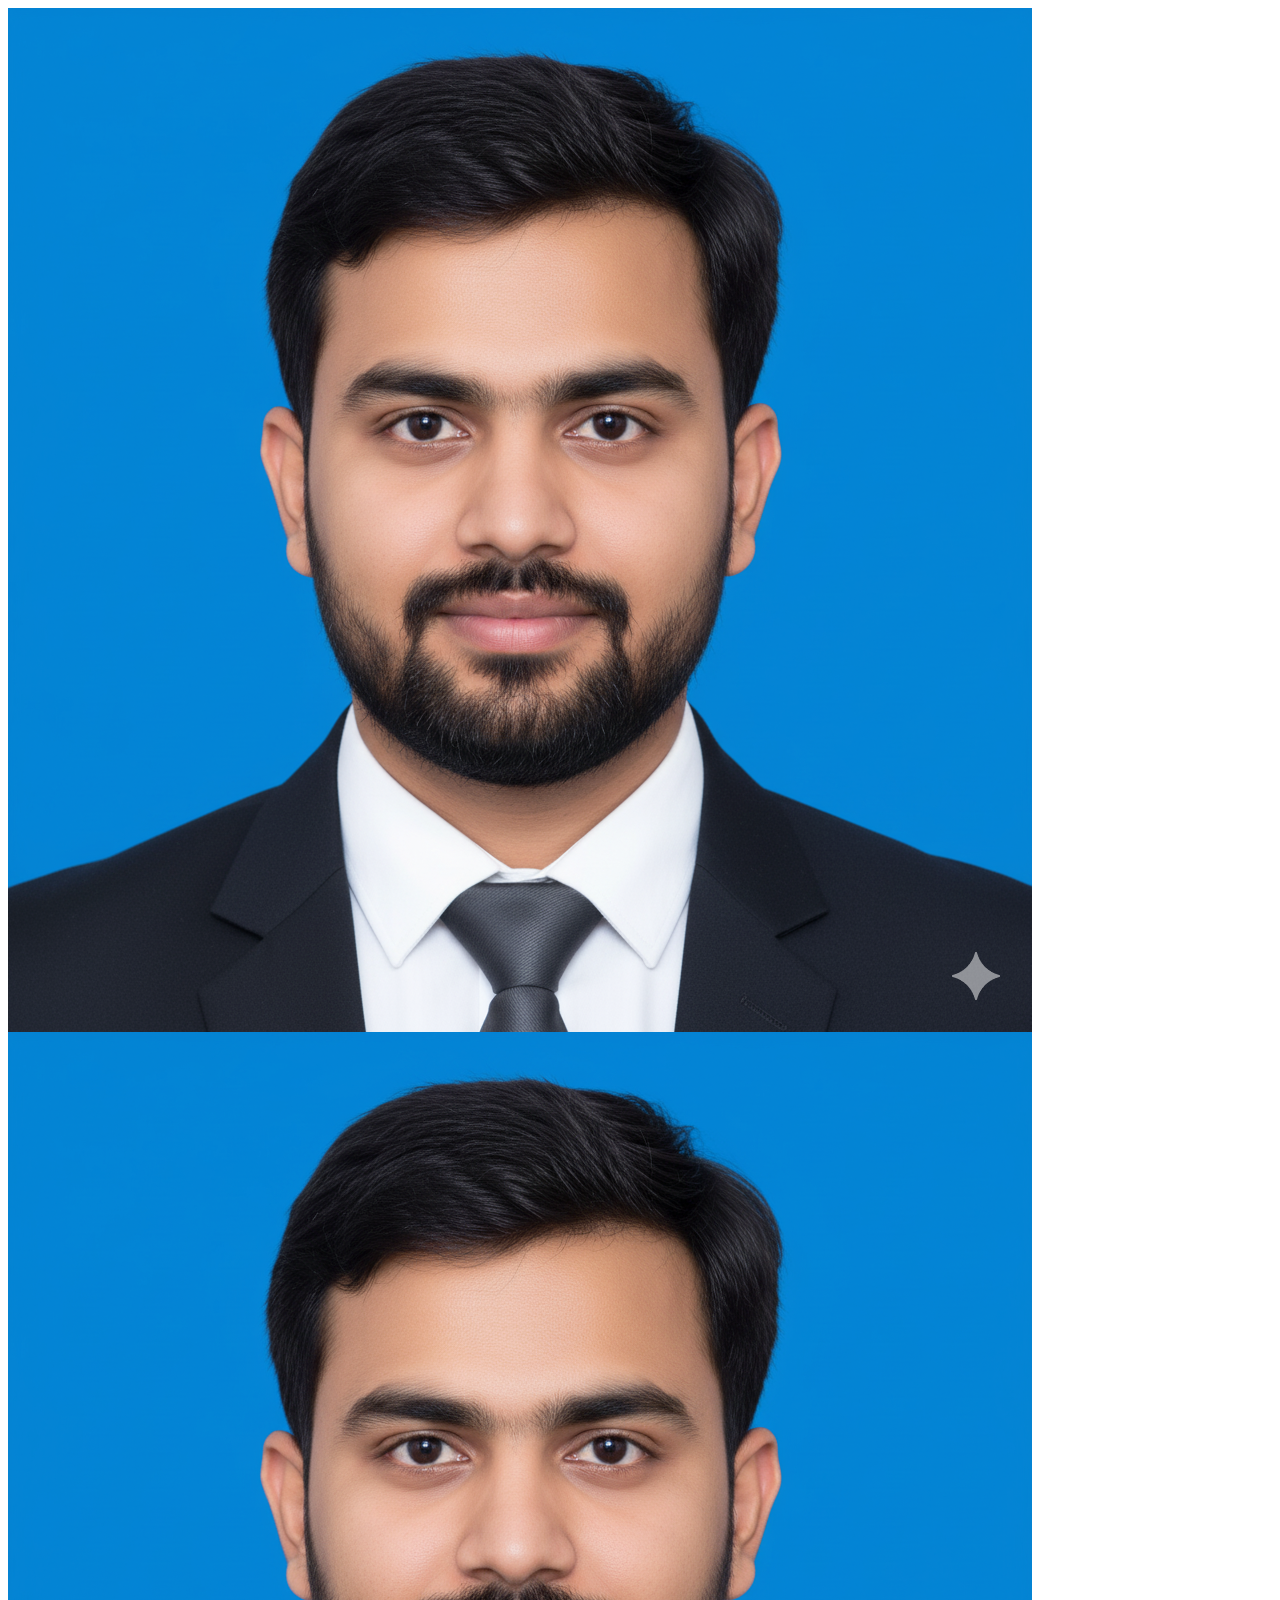
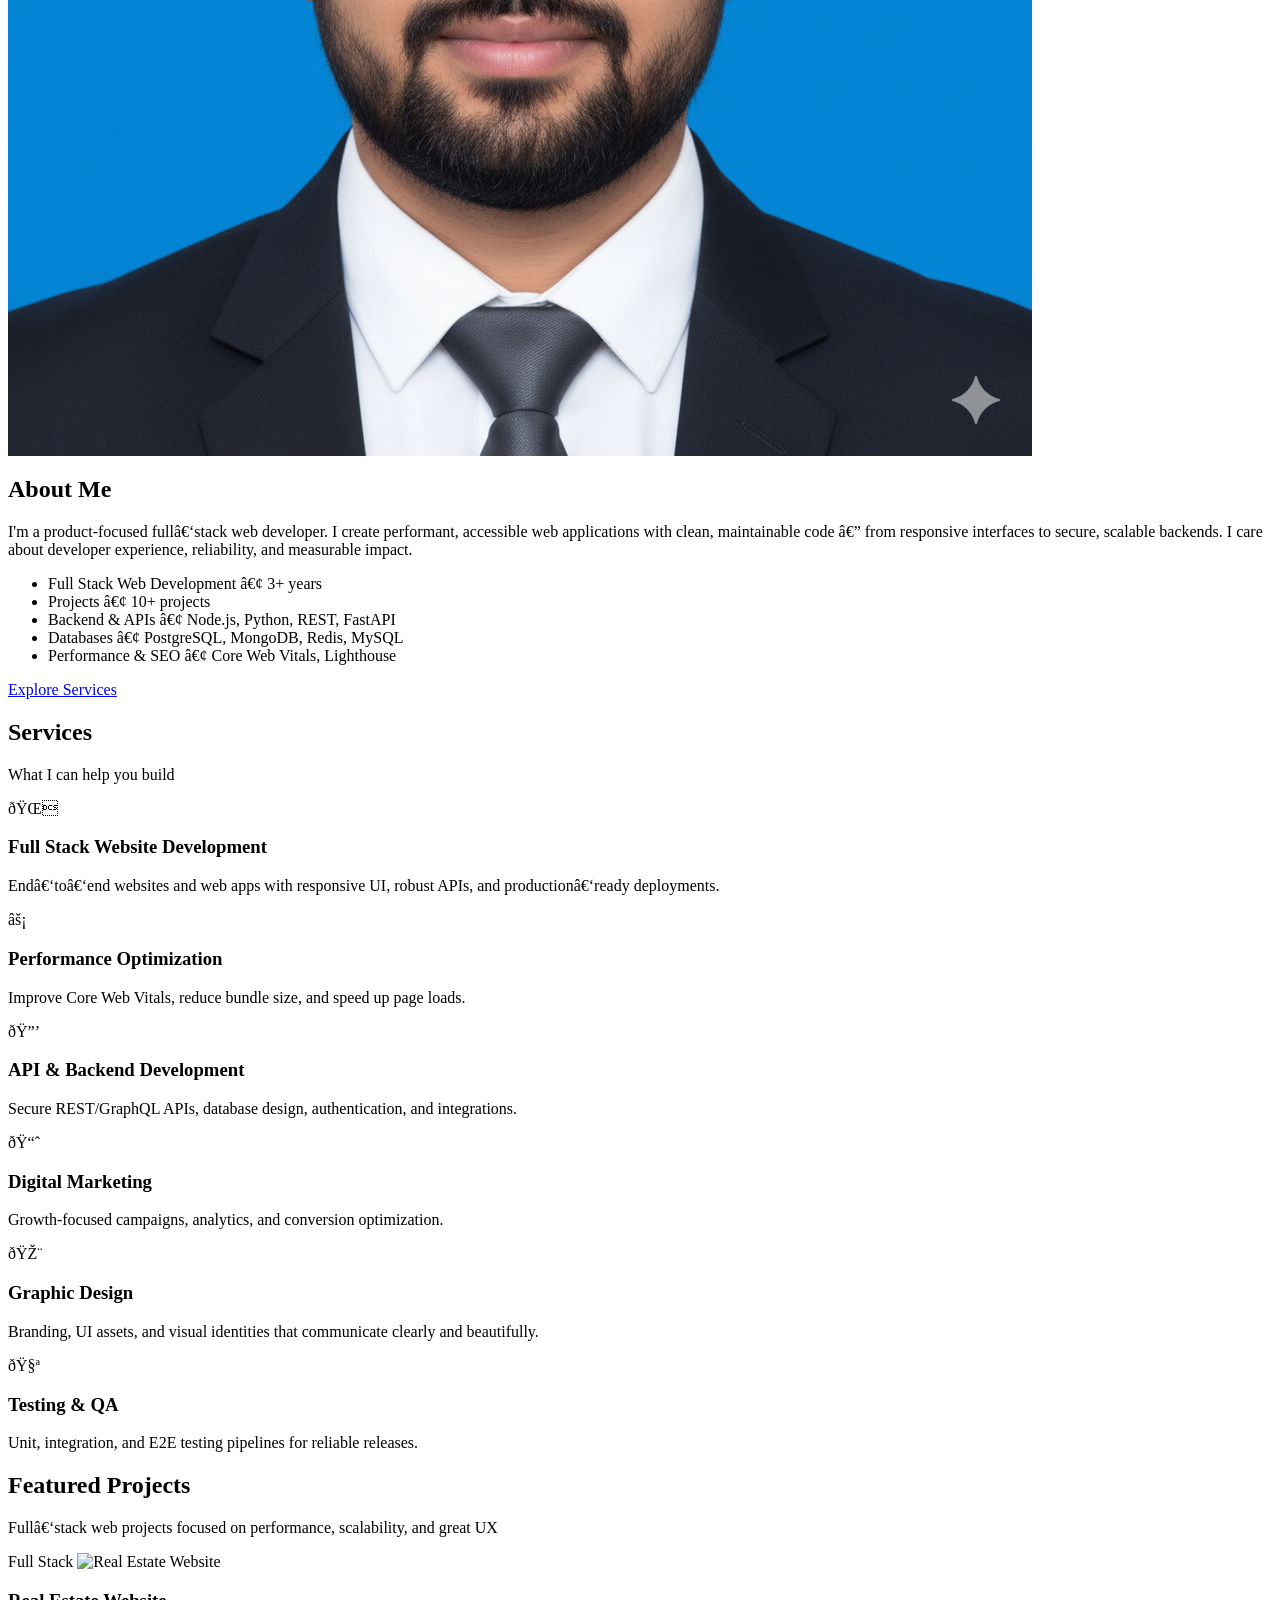
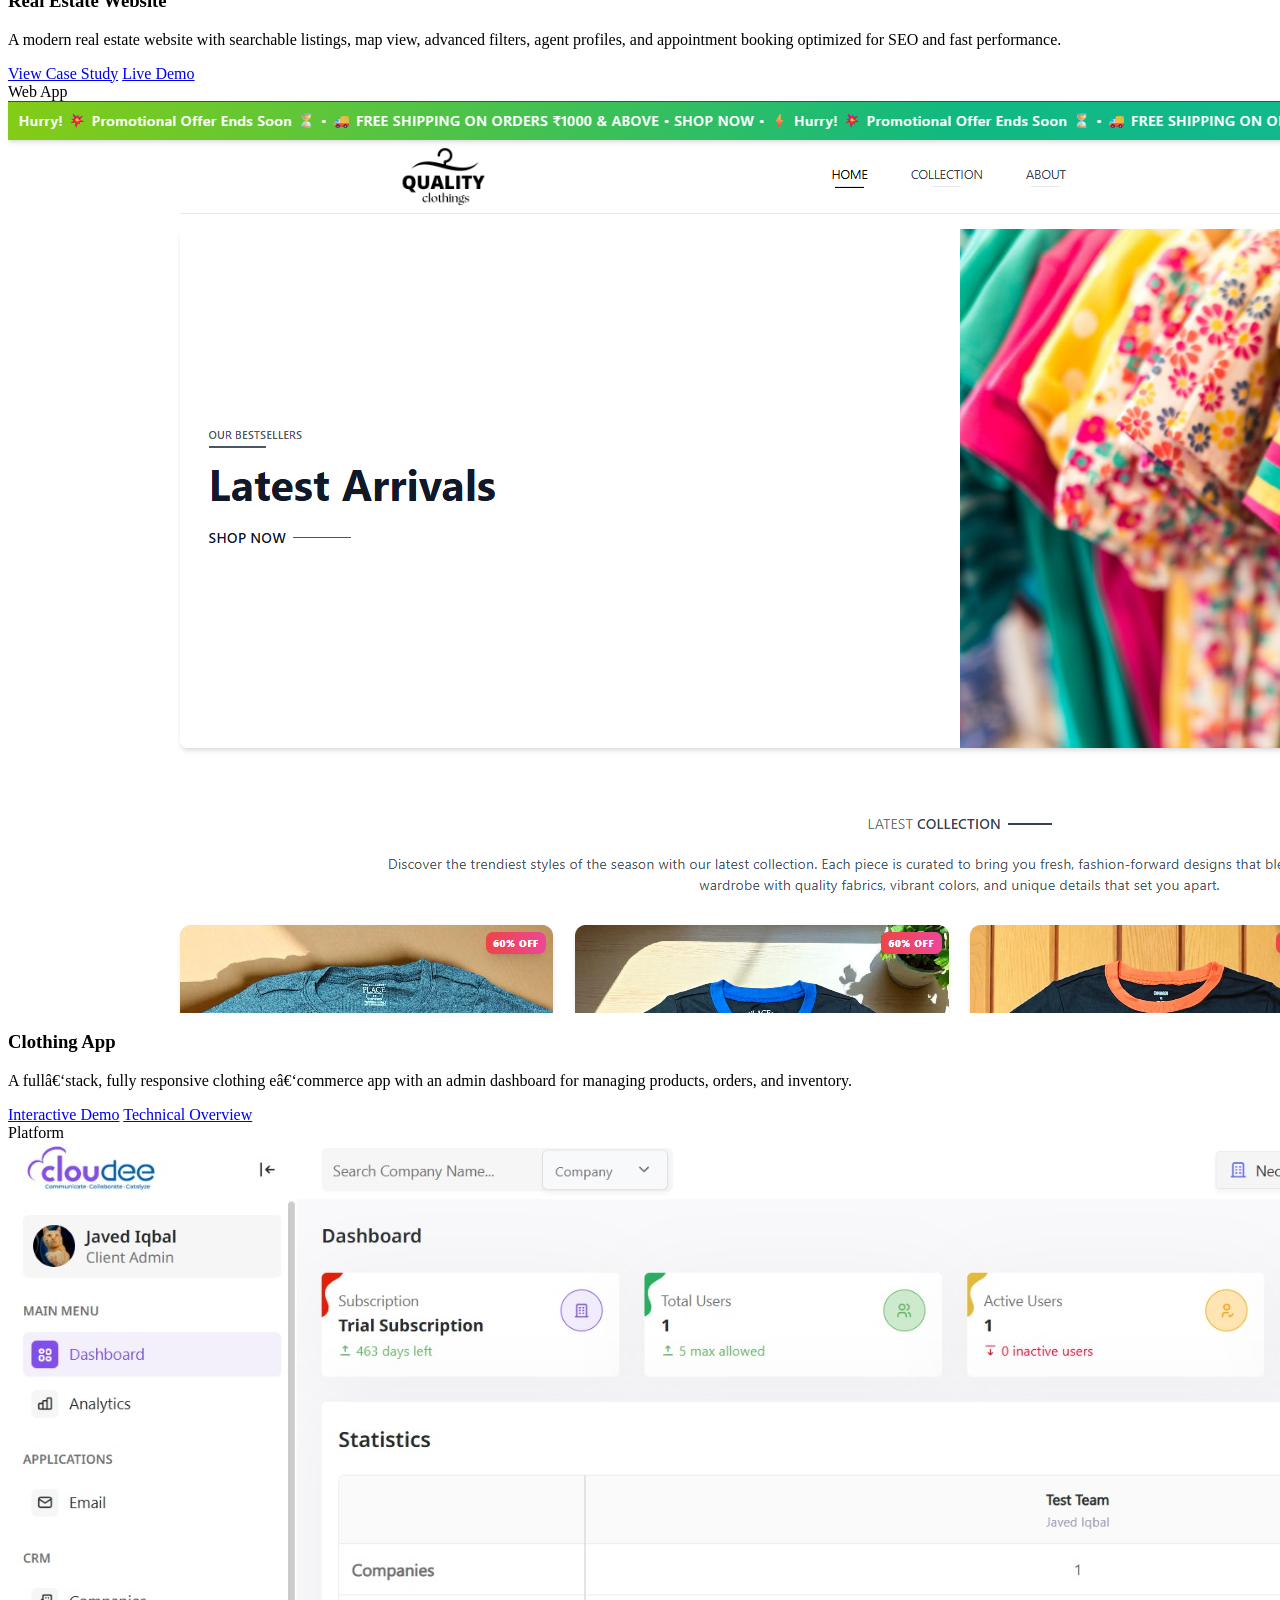
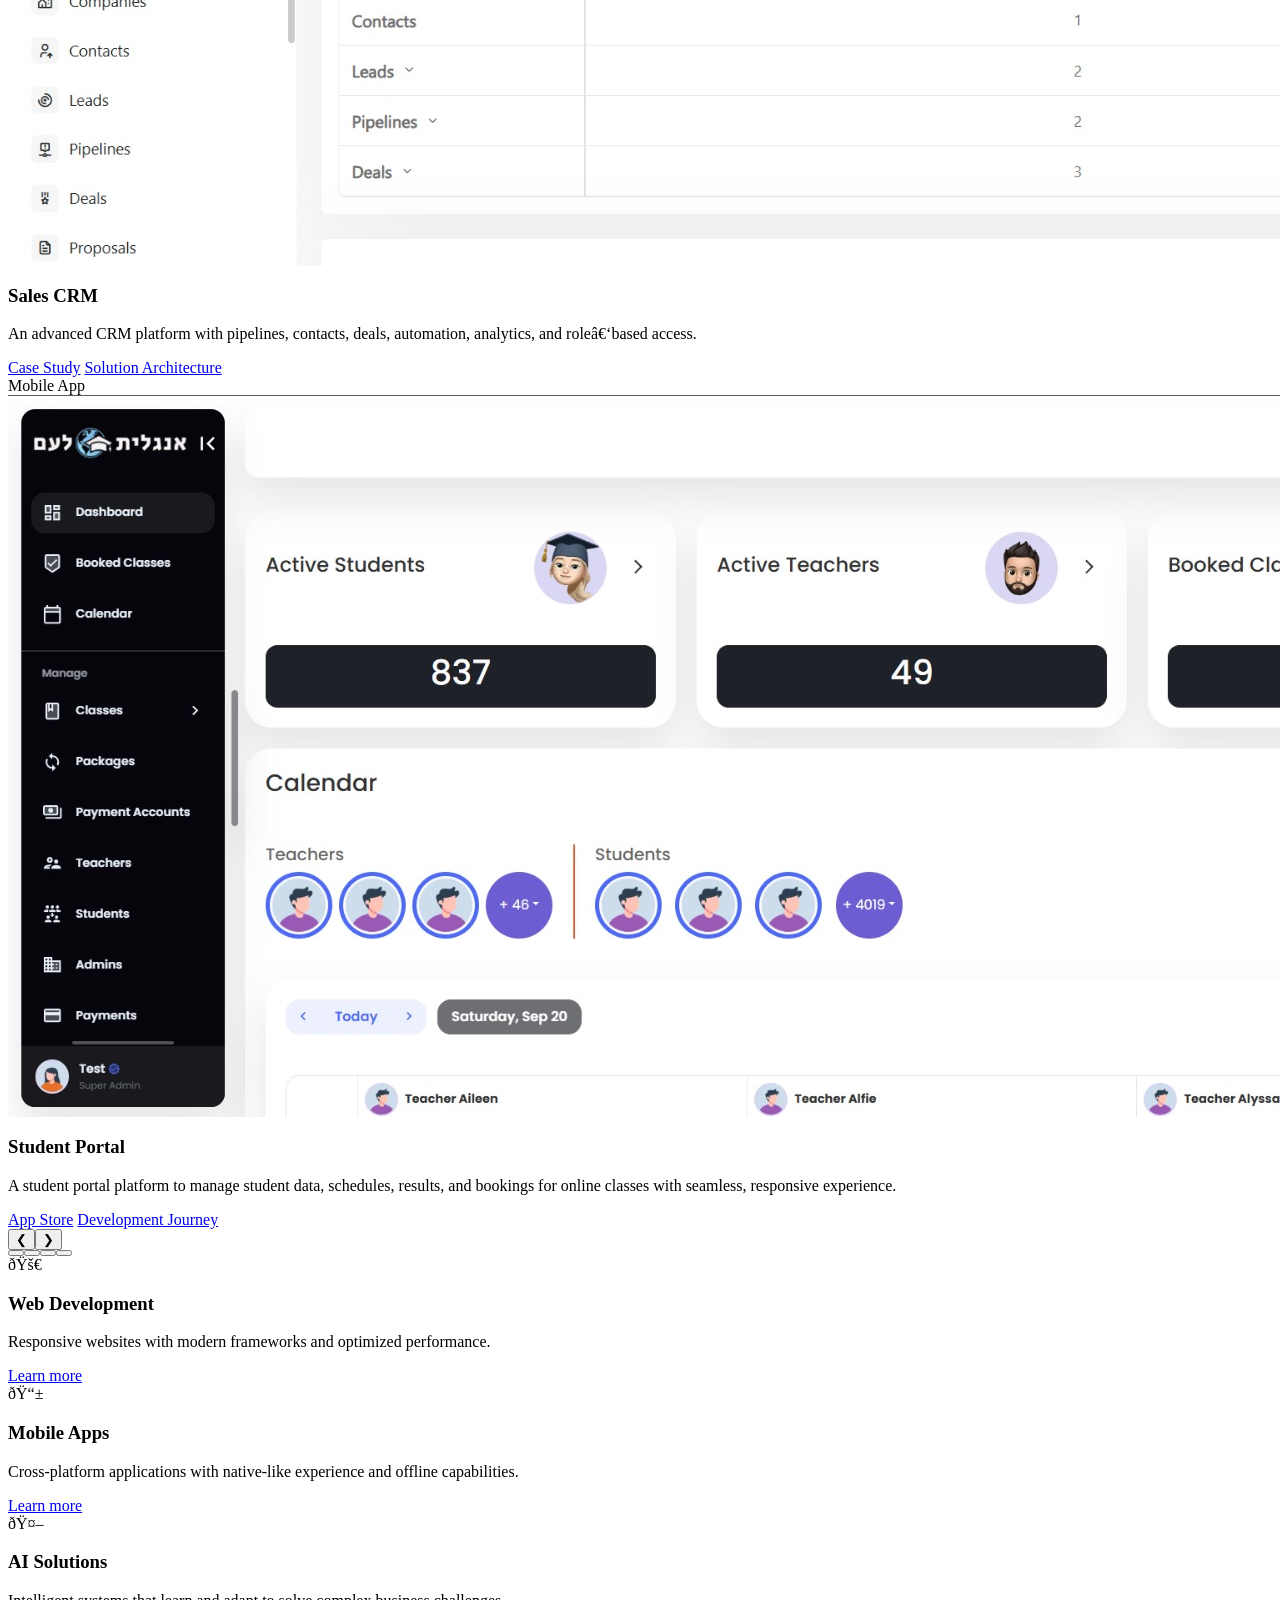
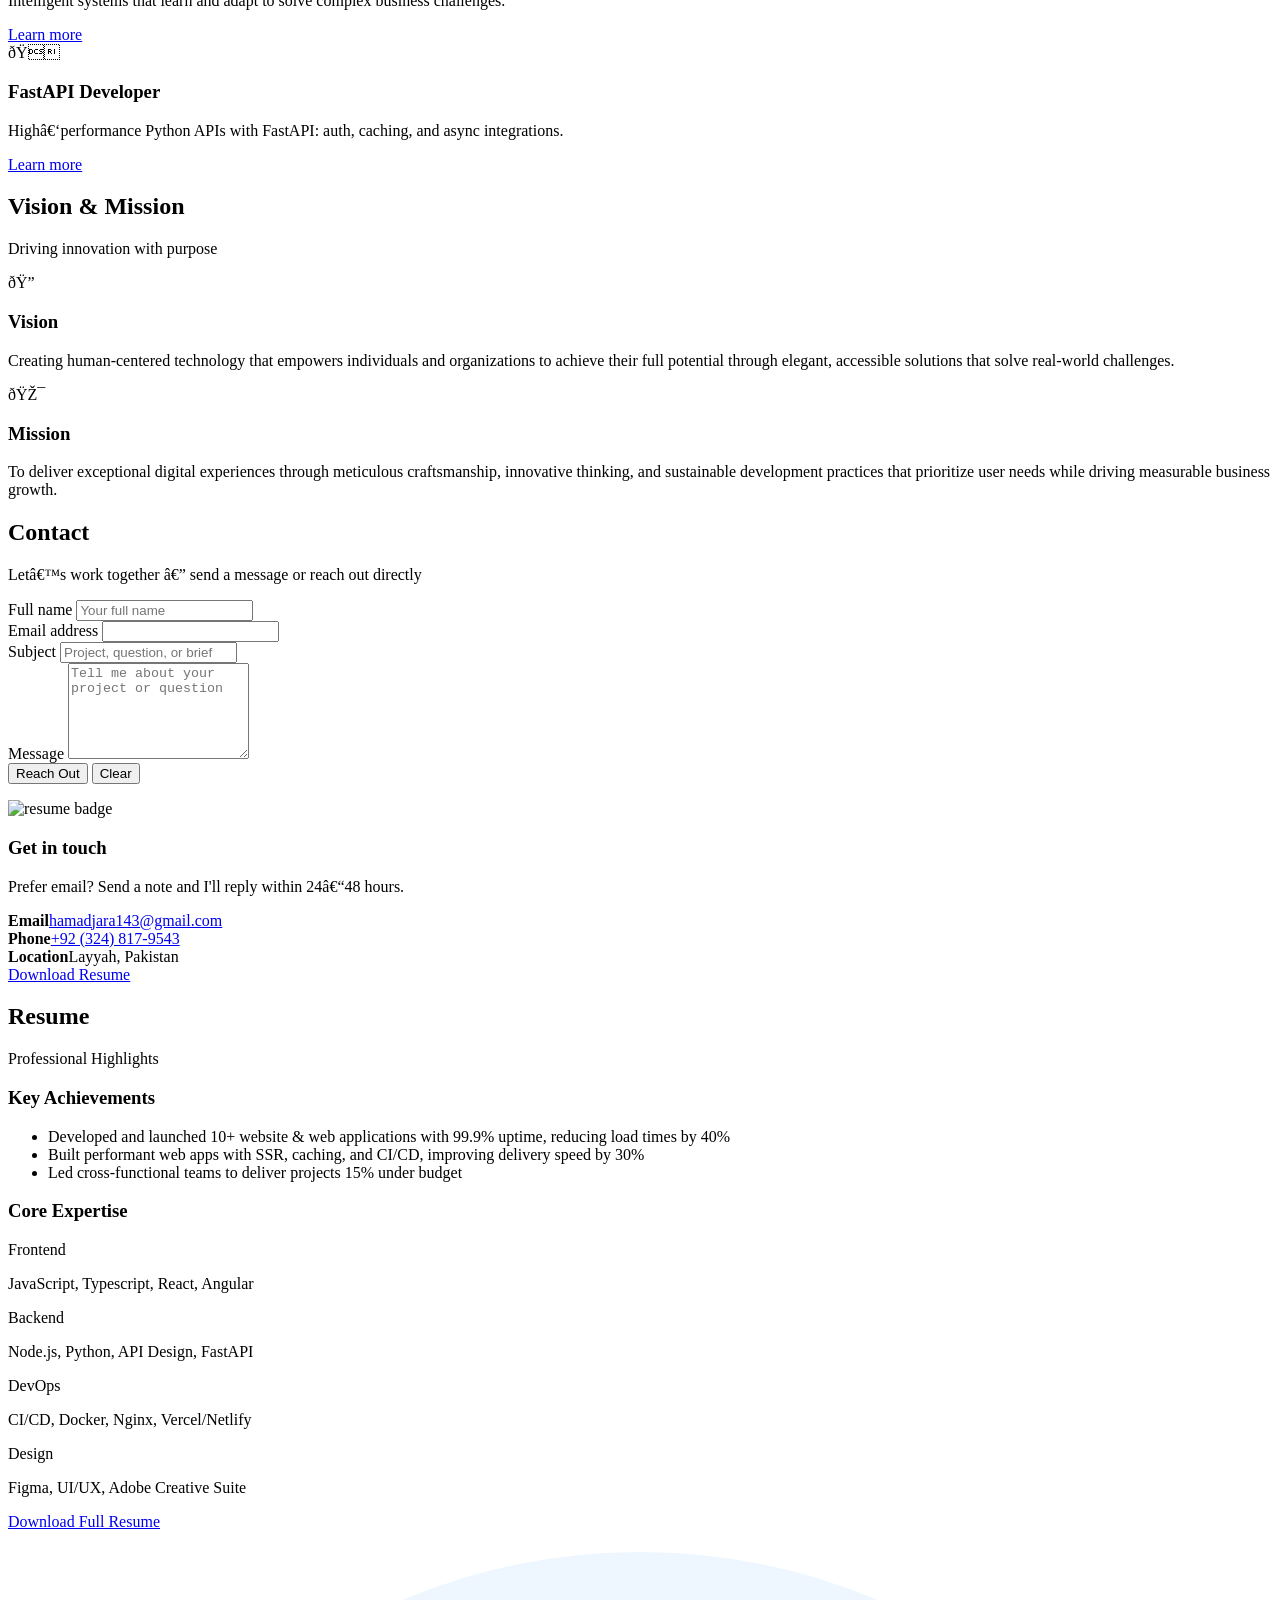
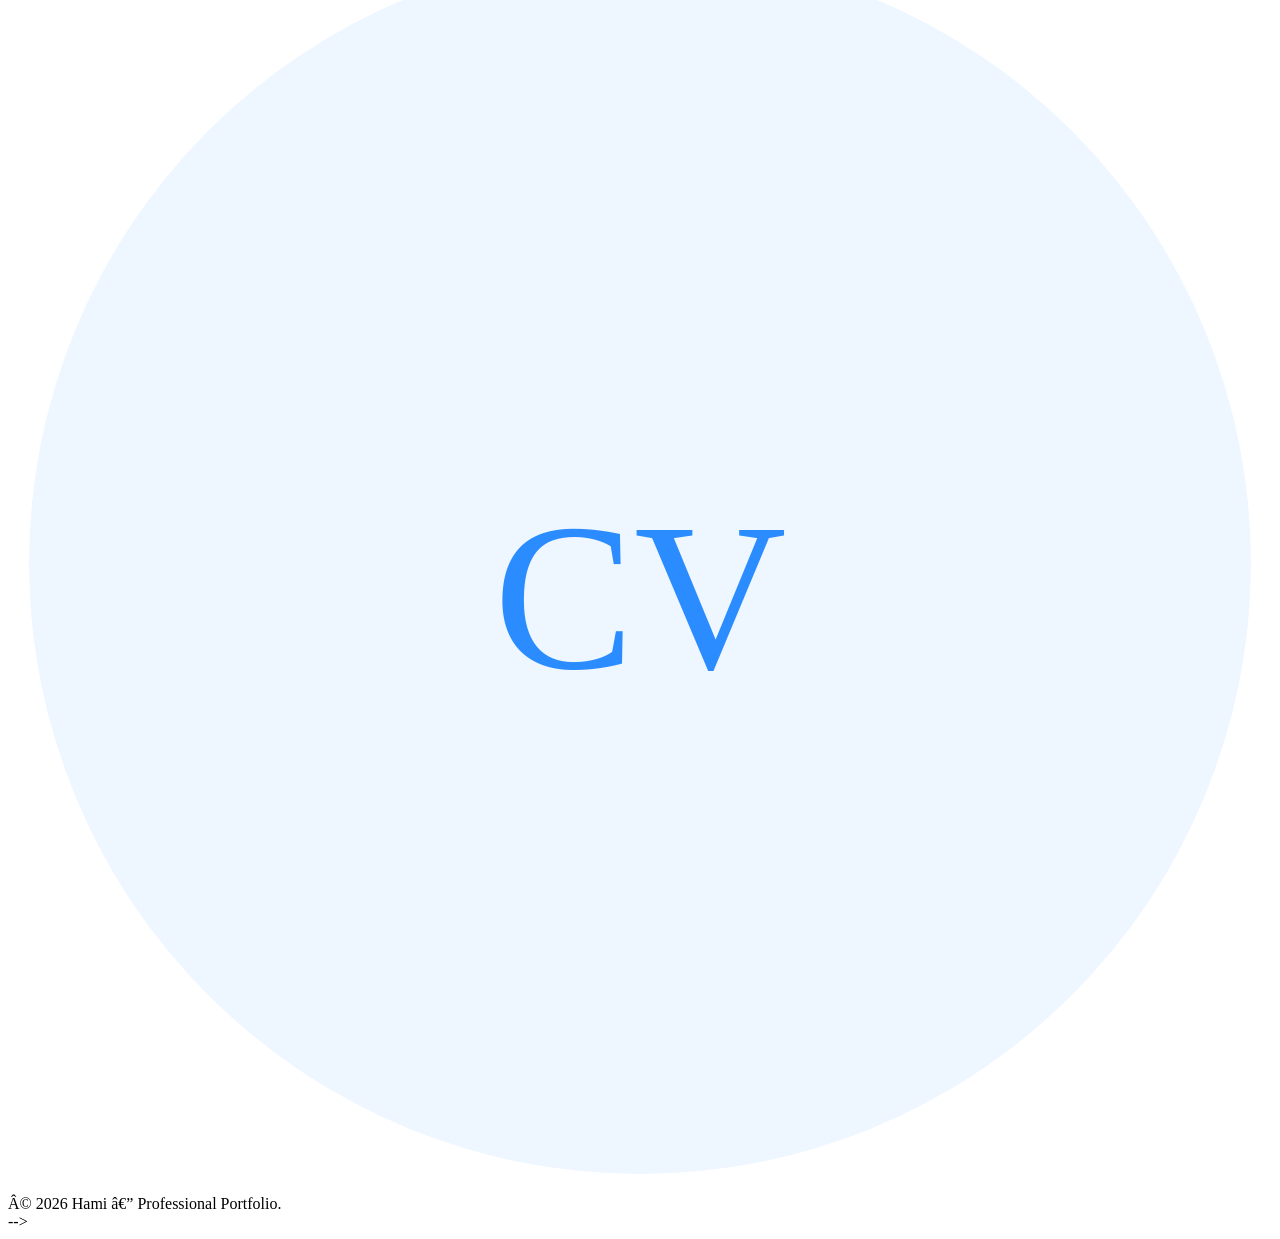
==== commit 34b283d6: "Update index.html" ====
--- a/hamadh-main/index.html
+++ b/hamadh-main/index.html
@@ -1,4 +1,4 @@
-<!doctype html>
+<!-- <!doctype html>
 <html lang="en">
 <head> 
   <meta charset="utf-8" />
@@ -378,4 +378,4 @@
   <script src="js/mobile-nav.js" defer></script>
   <script src="js/responsive-images.js" defer></script>
 </body>
-</html>
+</html> -->
